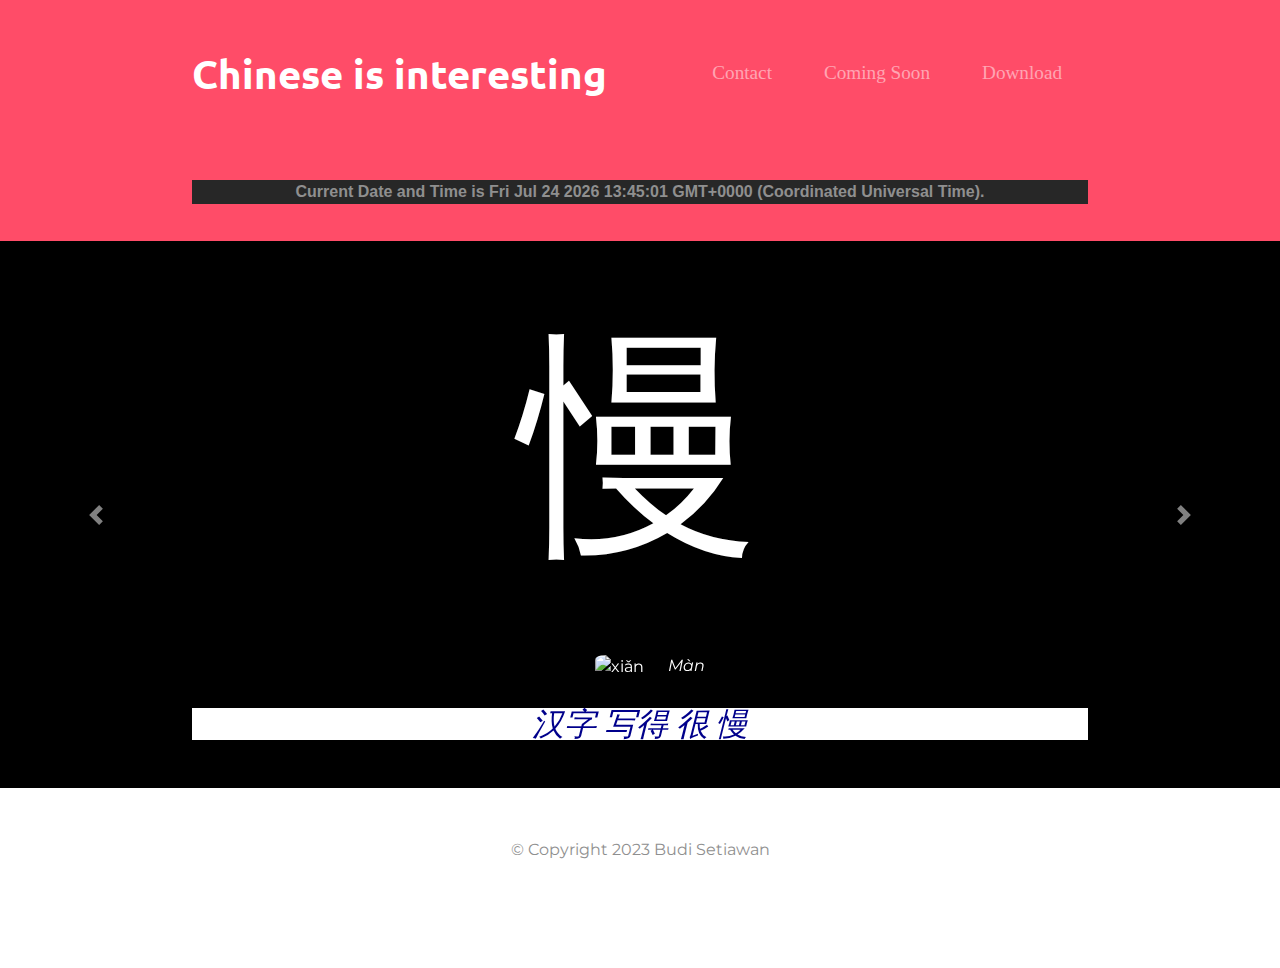
==== index1.html @ 84a30d9b "update" ====
<!DOCTYPE html>
<html>

<head>
    <meta charset="utf-8">
    <title>Belajar Mandarin</title>
    <meta http-equiv="refresh" content="60">

    <!-- Google Fonts -->
    <link href="https://fonts.googleapis.com/css?family=Montserrat|Ubuntu" rel="stylesheet">

    <!-- CSS Stylesheets -->
    <link rel="stylesheet" href="https://maxcdn.bootstrapcdn.com/bootstrap/4.0.0/css/bootstrap.min.css" integrity="sha384-Gn5384xqQ1aoWXA+058RXPxPg6fy4IWvTNh0E263XmFcJlSAwiGgFAW/dAiS6JXm" crossorigin="anonymous">
    <link rel="stylesheet" href="css/styles.css">

    <!-- Font Awesome -->
    <script defer src="https://use.fontawesome.com/releases/v5.0.7/js/all.js"></script>

    <!-- Bootstrap Scripts -->
    <script src="https://code.jquery.com/jquery-3.2.1.slim.min.js" integrity="sha384-KJ3o2DKtIkvYIK3UENzmM7KCkRr/rE9/Qpg6aAZGJwFDMVNA/GpGFF93hXpG5KkN" crossorigin="anonymous"></script>
    <script src="https://cdnjs.cloudflare.com/ajax/libs/popper.js/1.12.9/umd/popper.min.js" integrity="sha384-ApNbgh9B+Y1QKtv3Rn7W3mgPxhU9K/ScQsAP7hUibX39j7fakFPskvXusvfa0b4Q" crossorigin="anonymous"></script>
    <script src="https://maxcdn.bootstrapcdn.com/bootstrap/4.0.0/js/bootstrap.min.js" integrity="sha384-JZR6Spejh4U02d8jOt6vLEHfe/JQGiRRSQQxSfFWpi1MquVdAyjUar5+76PVCmYl" crossorigin="anonymous"></script>
</head>


<body>
    <section class="colored-section" id="title">
        <div class="container-fluid">
            <!-- Nav Bar -->
            <nav class="navbar navbar-expand-lg navbar-dark">
                <a class="navbar-brand" href="">Chinese is interesting</a>
                <button class="navbar-toggler" type="button" data-toggle="collapse" data-target="#navbarTogglerDemo02">
                    <span class="navbar-toggler-icon"></span>
                </button>
                <div class="collapse navbar-collapse" id="navbarTogglerDemo02">
                    <ul class="navbar-nav ml-auto">
                        <li class="nav-item">
                            <a class="nav-link" href="#footer">Contact</a>
                        </li>
                        <li class="nav-item">
                            <a class="nav-link" href="#pricing">Coming Soon</a>
                        </li>
                        <li class="nav-item">
                            <a class="nav-link" href="#cta">Download</a>
                        </li>
                    </ul>
                </div>
            </nav>

            <!-- Title -->

            <div class="display-date">
                <p>Current Date and Time is <span id='date-time'></span>.</p>
            </div>
        </div>


        <div class="row">
            <div class="col-lg-6">
                <h1 class="Let's' review Today 🤗"></h1>
            </div>
        </div>


    </section>

    <!-- Features -->


    <!-- Testimonials -->

    <section class="colored-section" id="testimonials">

        <div id="testimonial-carousel" class="carousel slide" data-ride="carousel" data-interval="12000">
            <div class="carousel-inner">
                <div class="carousel-item active container-fluid">
                    <h2 class="testimonial-text1" id="kanji1">“显” </h2>
                    <img class="testimonial-image1" id="gambar1" src="http://bishun.strokeorder.info/characters/194723.gif" alt="xiǎn">
                    <em id="pinyin1">xiǎn</em>
                    <div class="carousel-caption d-none d-md-block">
                        <h2 class="testimonial-text3" id="contoh1">and this comes paragraph</h2>
                    </div>
                </div>

                <div class="carousel-item container-fluid">
                    <h2 class="testimonial-text2" id="kanji2">“xiǎn - prominent/conspicuous/Greek stem: phanero- ”</h2>
                    <img class="testimonial-image2" id="gambar2" src="http://bishun.strokeorder.info/characters/194723.gif" alt="xiǎn">
                    <em id="pinyin2">xiǎn</em>
                </div>

                <div class="carousel-item container-fluid">
                    <img class="testimonial-image2" id="gambar3" src="http://bishun.strokeorder.info/characters/194723.gif" alt="xiǎn">
                </div>

                <div class="carousel-item container-fluid" data-interval="6000">
                    <h2 class="testimonial-text2">“Next Word, Pls standby...”</h2>
                    <img class="" src="images/Leade-Belajar-bahasa-Mandarin.jpg" alt="mandarin">
                    <em>—Restart</em>
                </div>



            </div>
            <a class="carousel-control-prev" href="#testimonial-carousel" role="button" data-slide="prev">
                <span class="carousel-control-prev-icon"></span>
            </a>
            <a class="carousel-control-next" href="#testimonial-carousel" role="button" data-slide="next">
                <span class="carousel-control-next-icon"></span>
            </a>
        </div>

    </section>




    <!-- Footer -->

    <footer class="white-section" id="footer">
        <div class="container-fluid">
            <i class="social-icon fab fa-facebook-f"></i>
            <i class="social-icon fab fa-twitter"></i>
            <i class="social-icon fab fa-instagram"></i>
            <i class="social-icon fas fa-envelope"></i>
            <p>© Copyright 2023 Budi Setiawan</p>
        </div>
    </footer>


</body>

</html>


<script>
    var dt = new Date();
    document.getElementById('date-time').innerHTML = dt;
    const kata_baru = [{}];
    const x = Math.floor((Math.random() * 20) + 0);
    
kata_baru[0] = {
kanji:"容易",gambar:"648422",pinyin:"Róngyì",meaning:"easy",
contoh:"语法 很 容易"};
kata_baru[1] = {
kanji:"声调",gambar:"808442",pinyin:"Shēngdiào",meaning:"tone",
contoh:"声调 有 点儿 难"};
kata_baru[2] = {
kanji:"预习",gambar:"70273",pinyin:"Yùxí",meaning:"preview",
contoh:"我 每天 预习 生词"};
kata_baru[3] = {
kanji:"生词",gambar:"914482",pinyin:"Shēngcí",meaning:"new words",
contoh:"我 每天 预习 生词"};
kata_baru[4] = {
kanji:"课文",gambar:"456826",pinyin:"Kèwén",meaning:"text",
contoh:"我 每天 预习 生词，读 课文"};
kata_baru[5] = {
kanji:"唱",gambar:"990425",pinyin:"Chàng",meaning:"sing",
contoh:"我 会 唱（朋友）这首歌"};
kata_baru[6] = {
kanji:"大家",gambar:"780286",pinyin:"Dàjiā",meaning:"everyone",
contoh:"我 觉得 大家 在一起 学习 汉语， 都 是 好 朋友 (friends)"};
kata_baru[7] = {
kanji:"歌",gambar:"758805",pinyin:"Gē",meaning:"song",
contoh:"我 会 唱（朋友）这首歌"};
kata_baru[8] = {
kanji:"流利",gambar:"962007",pinyin:"Liúlì",meaning:"fluent",
contoh:"说得 很 流利"};
kata_baru[9] = {
kanji:"准",gambar:"903520",pinyin:"Zhǔn",meaning:"standard / accurate",
contoh:"我 发音 发得 不 太准"};
kata_baru[10] = {
kanji:"慢",gambar:"462433",pinyin:"Màn",meaning:"slow",
contoh:"汉字 写得 很 慢"};
kata_baru[11] = {
kanji:"听",gambar:"372824",pinyin:"Tīng",meaning:"listen",
contoh:"还 听 汉语 歌 练习 听力"};
kata_baru[12] = {
kanji:"练习",gambar:"266443",pinyin:"Liànxí",meaning:"practice",
contoh:"还 听 汉语 歌 练习 听力"};
kata_baru[13] = {
kanji:"口语",gambar:"817959",pinyin:"Kǒuyǔ",meaning:"speaking",
contoh:"我 口语 不错 (good)"};
kata_baru[14] = {
kanji:"词",gambar:"914482",pinyin:"cí",meaning:"word",
contoh:"我 每天 预习 生词"};
kata_baru[15] = {
kanji:"得",gambar:"966665",pinyin:"Dé",meaning:"(used after a verb)",
contoh:"说得 很 流利"};
kata_baru[16] = {
kanji:"发音",gambar:"604374",pinyin:"Fāyīn",meaning:"pronunciation",
contoh:"我 发音 发得 不 太 准 (accurate)"};
kata_baru[17] = {
kanji:"快",gambar:"426280",pinyin:"Kuài",meaning:"fast",
contoh:"你 的 班，谁 跑 最 (most)  快？"};
kata_baru[18] = {
kanji:"听力",gambar:"535071",pinyin:"Tīnglì",meaning:"listening",
contoh:"还 听汉 语歌 练习 听力"};
kata_baru[19] = {
kanji:"有意思",gambar:"885251",pinyin:"Yǒuyìsi",meaning:"interesting",
contoh:"我 觉得 汉语 很 有意思"};
kata_baru[20] = {
kanji:"最",gambar:"791004",pinyin:"zuì",meaning:"most",
contoh:"汉字 最 难"};
    
    document.getElementById('kanji1').innerHTML = kata_baru[x].kanji;
    document.getElementById('kanji2').innerHTML = kata_baru[x].meaning;

    let element1 = document.getElementById("gambar1");
    element1.src = "http://bishun.strokeorder.info/characters/" + kata_baru[x].gambar + ".gif";
    let element2 = document.getElementById("gambar2");
    element2.src = "http://bishun.strokeorder.info/characters/" + kata_baru[x].gambar + ".gif";
    let element3 = document.getElementById("gambar3");
    element3.src = "http://bishun.strokeorder.info/characters/" + kata_baru[x].gambar + ".gif";

    document.getElementById('pinyin1').innerHTML = kata_baru[x].pinyin;
    document.getElementById('pinyin2').innerHTML = kata_baru[x].pinyin;

    document.getElementById('contoh1').innerHTML = kata_baru[x].contoh;
</script>
---- css/styles.css ----
body {
  font-family: "Montserrat";
  text-align: center;
}

h1, h2, h3, h4, h5, h6 {
  font-family: "Montserrat-Bold";
}

p {
  color: #8f8f8f;
}

/* Headings */

.big-heading {
  font-family: "Montserrat-Black";
  font-size: 3.5rem;
  line-height: 1.5;
}

.section-heading {
  font-size: 3rem;
  line-height: 1.5;
}

/* Containers */

.container-fluid{
  padding: 2% 15% 7% 15%;
}

/* Sections */

.colored-section {
  background-color: #ff4c68;
  color: #fff;
}

.white-section {
  background-color: #fff;
}

/* Navigation Bar */

.navbar {
  padding: 0 0 4.5rem;
}

.navbar-brand {
  font-family: "Ubuntu";
  font-size: 2.5rem;
  font-weight: bold;
}

.nav-item {
  padding: 0 18px;
}

.nav-link {
  font-size: 1.2rem;
  font-family: "Montserrat-Light";
}

/* Buttons */

.download-button {
  margin: 5% 3% 5% 0;
}

/* Title Section */

#title {
  background-color: #ff4c68;
  color: #fff;
  text-align: left;
}

#title .container-fluid {
  padding: 3% 15% 1%;
}

/* Title Image */

.title-image {
  width: 60%;
  transform: rotate(25deg);
  position: absolute;
  right: 30%;
}

/* Features Section */

#features {
  position: relative;
}

.feature-title {
  font-size: 1.5rem;
}

.feature-box {
  padding: 4.5%;
}

.icon {
  color: #ef8172;
  margin-bottom: 1rem;
}

.icon:hover {
  color: #ff4c68;
}

/* Testimonial Section */

#testimonials {
  background-color: black;
}

.testimonial-text1 {
  font-size: 15rem;
  line-height: 1.5;
}

.testimonial-text2 {
    font-size: 3rem;
    line-height: 1;
}

.testimonial-text3 {
    font-size: 2rem;
    line-height: 1;
    font-style: oblique;
    color: darkblue;
    background-color: white;
}

.testimonial-image1 {
  width: 10%;
  border-radius: 20%;
  margin: 20px;
}

.testimonial-image2 {
    width: 30%;
    border-radius: 10%;
    margin: 20px;
}

#press {
  background-color: #ef8172;
  padding-bottom: 3%;
}

.press-logo {
  width: 15%;
  margin: 20px 20px 50px;
}

/* Pricing Section */

#pricing {
  padding: 100px;
}

.price-text {
  font-size: 3rem;
  line-height: 1.5;
}

.pricing-column {
  padding: 3% 2%;
}

/* CTA Section */


/* Footer Section */


.social-icon {
  margin: 20px 10px;
}

@media (max-width: 1028px) {

  #title {
    text-align: center;
  }

  .title-image {
    position: static;
    transform: rotate(0);
  }
}


.display-date {
    text-align: center;
    margin-bottom: 10px;
    font-size: 1rem;
    font-weight: 600;
    font-family: "Lato", sans-serif;
    background: #272727;
    color: #ffd868;
}
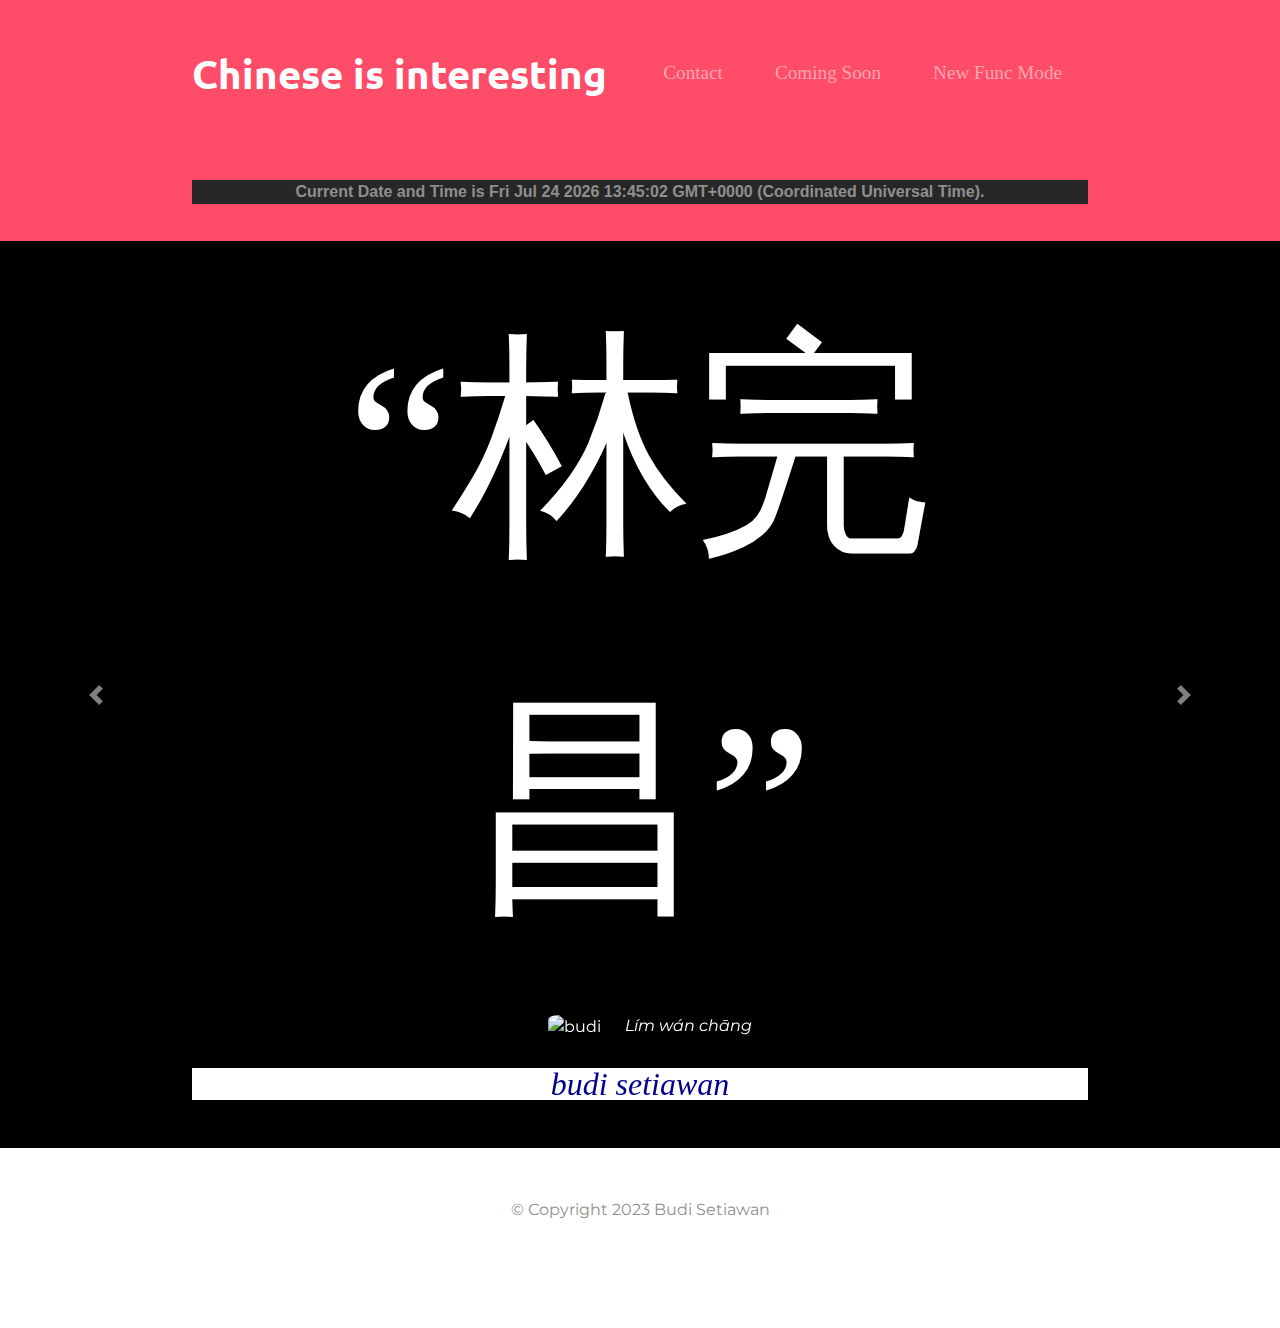
==== commit 06cdb4b7: "update" ====
--- a/index1.html
+++ b/index1.html
@@ -4,7 +4,6 @@
 <head>
     <meta charset="utf-8">
     <title>Belajar Mandarin</title>
-    <meta http-equiv="refresh" content="60">
 
     <!-- Google Fonts -->
     <link href="https://fonts.googleapis.com/css?family=Montserrat|Ubuntu" rel="stylesheet">
@@ -41,7 +40,7 @@
                             <a class="nav-link" href="#pricing">Coming Soon</a>
                         </li>
                         <li class="nav-item">
-                            <a class="nav-link" href="#cta">Download</a>
+                            <a class="nav-link" href="index.html">New Func Mode</a>
                         </li>
                     </ul>
                 </div>
@@ -73,24 +72,1259 @@
 
         <div id="testimonial-carousel" class="carousel slide" data-ride="carousel" data-interval="12000">
             <div class="carousel-inner">
+
                 <div class="carousel-item active container-fluid">
-                    <h2 class="testimonial-text1" id="kanji1">“显” </h2>
-                    <img class="testimonial-image1" id="gambar1" src="http://bishun.strokeorder.info/characters/194723.gif" alt="xiǎn">
-                    <em id="pinyin1">xiǎn</em>
+                    <h2 class="testimonial-text1" id="kanji1">“林完昌” </h2>
+                    <img class="testimonial-image1" id="gambar1" src="http://bishun.strokeorder.info/characters/299325.gif" alt="budi">
+                    <em id="pinyin1">Lím wán chāng</em>
                     <div class="carousel-caption d-none d-md-block">
-                        <h2 class="testimonial-text3" id="contoh1">and this comes paragraph</h2>
+                        <h2 class="testimonial-text3" id="contoh1">budi setiawan</h2>
                     </div>
                 </div>
 
                 <div class="carousel-item container-fluid">
-                    <h2 class="testimonial-text2" id="kanji2">“xiǎn - prominent/conspicuous/Greek stem: phanero- ”</h2>
-                    <img class="testimonial-image2" id="gambar2" src="http://bishun.strokeorder.info/characters/194723.gif" alt="xiǎn">
-                    <em id="pinyin2">xiǎn</em>
+                    <h2 class="testimonial-text2" id="kanji2">“林完昌”</h2>
+                    <img class="testimonial-image2" id="gambar2" src="http://bishun.strokeorder.info/characters/299325.gif" alt="budi">
+                    <em id="pinyin2">Lím wán chāng</em>
                 </div>
 
                 <div class="carousel-item container-fluid">
-                    <img class="testimonial-image2" id="gambar3" src="http://bishun.strokeorder.info/characters/194723.gif" alt="xiǎn">
+                    <img class="testimonial-image2" id="gambar3" src="http://bishun.strokeorder.info/characters/299325.gif" alt="budi">
                 </div>
+
+<div class="carousel-item container-fluid">
+<h2 class="testimonial-text1" >“林完昌” </h2>
+<img class="testimonial-image1" src="http://bishun.strokeorder.info/characters/299325.gif" alt="budi">
+<em>Budi</em>
+<div class="carousel-caption d-none d-md-block">
+<h2 class="testimonial-text3" >@ciong</h2>
+</div></div>
+<div class="carousel-item container-fluid">
+<h2 class="testimonial-text2">“林完昌”</h2>
+<img class="testimonial-image2" src="http://bishun.strokeorder.info/characters/299325.gif" alt="budi">
+<em>Lím wán chāng</em></div>
+<div class="carousel-item container-fluid">
+<img class="testimonial-image2" src="http://bishun.strokeorder.info/characters/299325.gif" alt="budi">
+</div>
+<div class="carousel-item container-fluid">
+<h2 class="testimonial-text1" >“林俊杰” </h2>
+<img class="testimonial-image1" src="http://bishun.strokeorder.info/characters/236542.gif" alt="budi">
+<em>Stephen</em>
+<div class="carousel-caption d-none d-md-block">
+<h2 class="testimonial-text3" >Tephen</h2>
+</div></div>
+<div class="carousel-item container-fluid">
+<h2 class="testimonial-text2">“林俊杰”</h2>
+<img class="testimonial-image2" src="http://bishun.strokeorder.info/characters/236542.gif" alt="budi">
+<em>Lín jùn jié</em></div>
+<div class="carousel-item container-fluid">
+<img class="testimonial-image2" src="http://bishun.strokeorder.info/characters/236542.gif" alt="budi">
+</div>
+<div class="carousel-item container-fluid">
+<h2 class="testimonial-text1" >“林俊福” </h2>
+<img class="testimonial-image1" src="http://bishun.strokeorder.info/characters/134592.gif" alt="budi">
+<em>Peter</em>
+<div class="carousel-caption d-none d-md-block">
+<h2 class="testimonial-text3" >Pete</h2>
+</div></div>
+<div class="carousel-item container-fluid">
+<h2 class="testimonial-text2">“林俊福”</h2>
+<img class="testimonial-image2" src="http://bishun.strokeorder.info/characters/134592.gif" alt="budi">
+<em>Lín jùn fú</em></div>
+<div class="carousel-item container-fluid">
+<img class="testimonial-image2" src="http://bishun.strokeorder.info/characters/134592.gif" alt="budi">
+</div>
+<div class="carousel-item container-fluid">
+<h2 class="testimonial-text1" >“林俊宝” </h2>
+<img class="testimonial-image1" src="http://bishun.strokeorder.info/characters/70154.gif" alt="budi">
+<em>Jacob</em>
+<div class="carousel-caption d-none d-md-block">
+<h2 class="testimonial-text3" >Jack</h2>
+</div></div>
+<div class="carousel-item container-fluid">
+<h2 class="testimonial-text2">“林俊宝”</h2>
+<img class="testimonial-image2" src="http://bishun.strokeorder.info/characters/70154.gif" alt="budi">
+<em>Lam jùn bǎo</em></div>
+<div class="carousel-item container-fluid">
+<img class="testimonial-image2" src="http://bishun.strokeorder.info/characters/70154.gif" alt="budi">
+</div>
+<div class="carousel-item container-fluid">
+<h2 class="testimonial-text1" >“林美丽” </h2>
+<img class="testimonial-image1" src="http://bishun.strokeorder.info/characters/573005.gif" alt="budi">
+<em>Debora</em>
+<div class="carousel-caption d-none d-md-block">
+<h2 class="testimonial-text3" >Debbie</h2>
+</div></div>
+<div class="carousel-item container-fluid">
+<h2 class="testimonial-text2">“林美丽”</h2>
+<img class="testimonial-image2" src="http://bishun.strokeorder.info/characters/573005.gif" alt="budi">
+<em>Lín měi lì</em></div>
+<div class="carousel-item container-fluid">
+<img class="testimonial-image2" src="http://bishun.strokeorder.info/characters/573005.gif" alt="budi">
+</div>
+<div class="carousel-item container-fluid">
+<h2 class="testimonial-text1" >“关键祥” </h2>
+<img class="testimonial-image1" src="http://bishun.strokeorder.info/characters/364734.gif" alt="budi">
+<em>James</em>
+<div class="carousel-caption d-none d-md-block">
+<h2 class="testimonial-text3" >Yakobus</h2>
+</div></div>
+<div class="carousel-item container-fluid">
+<h2 class="testimonial-text2">“关键祥”</h2>
+<img class="testimonial-image2" src="http://bishun.strokeorder.info/characters/364734.gif" alt="budi">
+<em>Guān jiàn xiáng</em></div>
+<div class="carousel-item container-fluid">
+<img class="testimonial-image2" src="http://bishun.strokeorder.info/characters/364734.gif" alt="budi">
+</div>
+<div class="carousel-item container-fluid">
+<h2 class="testimonial-text1" >“容易” </h2>
+<img class="testimonial-image1" src="http://bishun.strokeorder.info/characters/648422.gif" alt="budi">
+<em>easy</em>
+<div class="carousel-caption d-none d-md-block">
+<h2 class="testimonial-text3" >语法 很 容易</h2>
+</div></div>
+<div class="carousel-item container-fluid">
+<h2 class="testimonial-text2">“容易”</h2>
+<img class="testimonial-image2" src="http://bishun.strokeorder.info/characters/648422.gif" alt="budi">
+<em>Róngyì</em></div>
+<div class="carousel-item container-fluid">
+<img class="testimonial-image2" src="http://bishun.strokeorder.info/characters/648422.gif" alt="budi">
+</div>
+<div class="carousel-item container-fluid">
+<h2 class="testimonial-text1" >“声调” </h2>
+<img class="testimonial-image1" src="http://bishun.strokeorder.info/characters/808442.gif" alt="budi">
+<em>tone</em>
+<div class="carousel-caption d-none d-md-block">
+<h2 class="testimonial-text3" >声调 有 点儿 难</h2>
+</div></div>
+<div class="carousel-item container-fluid">
+<h2 class="testimonial-text2">“声调”</h2>
+<img class="testimonial-image2" src="http://bishun.strokeorder.info/characters/808442.gif" alt="budi">
+<em>Shēngdiào</em></div>
+<div class="carousel-item container-fluid">
+<img class="testimonial-image2" src="http://bishun.strokeorder.info/characters/808442.gif" alt="budi">
+</div>
+<div class="carousel-item container-fluid">
+<h2 class="testimonial-text1" >“预习” </h2>
+<img class="testimonial-image1" src="http://bishun.strokeorder.info/characters/70273.gif" alt="budi">
+<em>preview</em>
+<div class="carousel-caption d-none d-md-block">
+<h2 class="testimonial-text3" >我 每天 预习 生词</h2>
+</div></div>
+<div class="carousel-item container-fluid">
+<h2 class="testimonial-text2">“预习”</h2>
+<img class="testimonial-image2" src="http://bishun.strokeorder.info/characters/70273.gif" alt="budi">
+<em>Yùxí</em></div>
+<div class="carousel-item container-fluid">
+<img class="testimonial-image2" src="http://bishun.strokeorder.info/characters/70273.gif" alt="budi">
+</div>
+<div class="carousel-item container-fluid">
+<h2 class="testimonial-text1" >“生词” </h2>
+<img class="testimonial-image1" src="http://bishun.strokeorder.info/characters/914482.gif" alt="budi">
+<em>new words</em>
+<div class="carousel-caption d-none d-md-block">
+<h2 class="testimonial-text3" >我 每天 预习 生词</h2>
+</div></div>
+<div class="carousel-item container-fluid">
+<h2 class="testimonial-text2">“生词”</h2>
+<img class="testimonial-image2" src="http://bishun.strokeorder.info/characters/914482.gif" alt="budi">
+<em>Shēngcí</em></div>
+<div class="carousel-item container-fluid">
+<img class="testimonial-image2" src="http://bishun.strokeorder.info/characters/914482.gif" alt="budi">
+</div>
+<div class="carousel-item container-fluid">
+<h2 class="testimonial-text1" >“课文” </h2>
+<img class="testimonial-image1" src="http://bishun.strokeorder.info/characters/456826.gif" alt="budi">
+<em>text</em>
+<div class="carousel-caption d-none d-md-block">
+<h2 class="testimonial-text3" >我 每天 预习 生词，读 课文</h2>
+</div></div>
+<div class="carousel-item container-fluid">
+<h2 class="testimonial-text2">“课文”</h2>
+<img class="testimonial-image2" src="http://bishun.strokeorder.info/characters/456826.gif" alt="budi">
+<em>Kèwén</em></div>
+<div class="carousel-item container-fluid">
+<img class="testimonial-image2" src="http://bishun.strokeorder.info/characters/456826.gif" alt="budi">
+</div>
+<div class="carousel-item container-fluid">
+<h2 class="testimonial-text1" >“唱” </h2>
+<img class="testimonial-image1" src="http://bishun.strokeorder.info/characters/990425.gif" alt="budi">
+<em>sing</em>
+<div class="carousel-caption d-none d-md-block">
+<h2 class="testimonial-text3" >我 会 唱（朋友）这首歌</h2>
+</div></div>
+<div class="carousel-item container-fluid">
+<h2 class="testimonial-text2">“唱”</h2>
+<img class="testimonial-image2" src="http://bishun.strokeorder.info/characters/990425.gif" alt="budi">
+<em>Chàng</em></div>
+<div class="carousel-item container-fluid">
+<img class="testimonial-image2" src="http://bishun.strokeorder.info/characters/990425.gif" alt="budi">
+</div>
+<div class="carousel-item container-fluid">
+<h2 class="testimonial-text1" >“大家” </h2>
+<img class="testimonial-image1" src="http://bishun.strokeorder.info/characters/780286.gif" alt="budi">
+<em>everyone</em>
+<div class="carousel-caption d-none d-md-block">
+<h2 class="testimonial-text3" >我 觉得 大家 在一起 学习 汉语  都 是 好 朋友 (friends)</h2>
+</div></div>
+<div class="carousel-item container-fluid">
+<h2 class="testimonial-text2">“大家”</h2>
+<img class="testimonial-image2" src="http://bishun.strokeorder.info/characters/780286.gif" alt="budi">
+<em>Dàjiā</em></div>
+<div class="carousel-item container-fluid">
+<img class="testimonial-image2" src="http://bishun.strokeorder.info/characters/780286.gif" alt="budi">
+</div>
+<div class="carousel-item container-fluid">
+<h2 class="testimonial-text1" >“歌” </h2>
+<img class="testimonial-image1" src="http://bishun.strokeorder.info/characters/758805.gif" alt="budi">
+<em>song</em>
+<div class="carousel-caption d-none d-md-block">
+<h2 class="testimonial-text3" >我 会 唱（朋友）这首歌</h2>
+</div></div>
+<div class="carousel-item container-fluid">
+<h2 class="testimonial-text2">“歌”</h2>
+<img class="testimonial-image2" src="http://bishun.strokeorder.info/characters/758805.gif" alt="budi">
+<em>Gē</em></div>
+<div class="carousel-item container-fluid">
+<img class="testimonial-image2" src="http://bishun.strokeorder.info/characters/758805.gif" alt="budi">
+</div>
+<div class="carousel-item container-fluid">
+<h2 class="testimonial-text1" >“流利” </h2>
+<img class="testimonial-image1" src="http://bishun.strokeorder.info/characters/962007.gif" alt="budi">
+<em>fluent</em>
+<div class="carousel-caption d-none d-md-block">
+<h2 class="testimonial-text3" >说得 很 流利</h2>
+</div></div>
+<div class="carousel-item container-fluid">
+<h2 class="testimonial-text2">“流利”</h2>
+<img class="testimonial-image2" src="http://bishun.strokeorder.info/characters/962007.gif" alt="budi">
+<em>Liúlì</em></div>
+<div class="carousel-item container-fluid">
+<img class="testimonial-image2" src="http://bishun.strokeorder.info/characters/962007.gif" alt="budi">
+</div>
+<div class="carousel-item container-fluid">
+<h2 class="testimonial-text1" >“准” </h2>
+<img class="testimonial-image1" src="http://bishun.strokeorder.info/characters/903520.gif" alt="budi">
+<em>standard / accurate</em>
+<div class="carousel-caption d-none d-md-block">
+<h2 class="testimonial-text3" >我 发音 发得 不 太准</h2>
+</div></div>
+<div class="carousel-item container-fluid">
+<h2 class="testimonial-text2">“准”</h2>
+<img class="testimonial-image2" src="http://bishun.strokeorder.info/characters/903520.gif" alt="budi">
+<em>Zhǔn</em></div>
+<div class="carousel-item container-fluid">
+<img class="testimonial-image2" src="http://bishun.strokeorder.info/characters/903520.gif" alt="budi">
+</div>
+<div class="carousel-item container-fluid">
+<h2 class="testimonial-text1" >“慢” </h2>
+<img class="testimonial-image1" src="http://bishun.strokeorder.info/characters/462433.gif" alt="budi">
+<em>slow</em>
+<div class="carousel-caption d-none d-md-block">
+<h2 class="testimonial-text3" >汉字 写得 很 慢</h2>
+</div></div>
+<div class="carousel-item container-fluid">
+<h2 class="testimonial-text2">“慢”</h2>
+<img class="testimonial-image2" src="http://bishun.strokeorder.info/characters/462433.gif" alt="budi">
+<em>Màn</em></div>
+<div class="carousel-item container-fluid">
+<img class="testimonial-image2" src="http://bishun.strokeorder.info/characters/462433.gif" alt="budi">
+</div>
+<div class="carousel-item container-fluid">
+<h2 class="testimonial-text1" >“听” </h2>
+<img class="testimonial-image1" src="http://bishun.strokeorder.info/characters/372824.gif" alt="budi">
+<em>listen</em>
+<div class="carousel-caption d-none d-md-block">
+<h2 class="testimonial-text3" >还 听 汉语 歌 练习 听力</h2>
+</div></div>
+<div class="carousel-item container-fluid">
+<h2 class="testimonial-text2">“听”</h2>
+<img class="testimonial-image2" src="http://bishun.strokeorder.info/characters/372824.gif" alt="budi">
+<em>Tīng</em></div>
+<div class="carousel-item container-fluid">
+<img class="testimonial-image2" src="http://bishun.strokeorder.info/characters/372824.gif" alt="budi">
+</div>
+<div class="carousel-item container-fluid">
+<h2 class="testimonial-text1" >“练习” </h2>
+<img class="testimonial-image1" src="http://bishun.strokeorder.info/characters/266443.gif" alt="budi">
+<em>practice</em>
+<div class="carousel-caption d-none d-md-block">
+<h2 class="testimonial-text3" >还 听 汉语 歌 练习 听力</h2>
+</div></div>
+<div class="carousel-item container-fluid">
+<h2 class="testimonial-text2">“练习”</h2>
+<img class="testimonial-image2" src="http://bishun.strokeorder.info/characters/266443.gif" alt="budi">
+<em>Liànxí</em></div>
+<div class="carousel-item container-fluid">
+<img class="testimonial-image2" src="http://bishun.strokeorder.info/characters/266443.gif" alt="budi">
+</div>
+<div class="carousel-item container-fluid">
+<h2 class="testimonial-text1" >“口语” </h2>
+<img class="testimonial-image1" src="http://bishun.strokeorder.info/characters/817959.gif" alt="budi">
+<em>speaking</em>
+<div class="carousel-caption d-none d-md-block">
+<h2 class="testimonial-text3" >我 口语 不错(good)</h2>
+</div></div>
+<div class="carousel-item container-fluid">
+<h2 class="testimonial-text2">“口语”</h2>
+<img class="testimonial-image2" src="http://bishun.strokeorder.info/characters/817959.gif" alt="budi">
+<em>Kǒuyǔ</em></div>
+<div class="carousel-item container-fluid">
+<img class="testimonial-image2" src="http://bishun.strokeorder.info/characters/817959.gif" alt="budi">
+</div>
+<div class="carousel-item container-fluid">
+<h2 class="testimonial-text1" >“词” </h2>
+<img class="testimonial-image1" src="http://bishun.strokeorder.info/characters/914482.gif" alt="budi">
+<em>word</em>
+<div class="carousel-caption d-none d-md-block">
+<h2 class="testimonial-text3" >我 每天 预习 生词</h2>
+</div></div>
+<div class="carousel-item container-fluid">
+<h2 class="testimonial-text2">“词”</h2>
+<img class="testimonial-image2" src="http://bishun.strokeorder.info/characters/914482.gif" alt="budi">
+<em>cí</em></div>
+<div class="carousel-item container-fluid">
+<img class="testimonial-image2" src="http://bishun.strokeorder.info/characters/914482.gif" alt="budi">
+</div>
+<div class="carousel-item container-fluid">
+<h2 class="testimonial-text1" >“得” </h2>
+<img class="testimonial-image1" src="http://bishun.strokeorder.info/characters/966665.gif" alt="budi">
+<em>(used after a verb)</em>
+<div class="carousel-caption d-none d-md-block">
+<h2 class="testimonial-text3" >说得 很 流利</h2>
+</div></div>
+<div class="carousel-item container-fluid">
+<h2 class="testimonial-text2">“得”</h2>
+<img class="testimonial-image2" src="http://bishun.strokeorder.info/characters/966665.gif" alt="budi">
+<em>Dé</em></div>
+<div class="carousel-item container-fluid">
+<img class="testimonial-image2" src="http://bishun.strokeorder.info/characters/966665.gif" alt="budi">
+</div>
+<div class="carousel-item container-fluid">
+<h2 class="testimonial-text1" >“得” </h2>
+<img class="testimonial-image1" src="http://bishun.strokeorder.info/characters/966665.gif" alt="budi">
+<em>ought to</em>
+<div class="carousel-caption d-none d-md-block">
+<h2 class="testimonial-text3" >应该(should) -> 得(should) -> 必须(must)</h2>
+</div></div>
+<div class="carousel-item container-fluid">
+<h2 class="testimonial-text2">“得”</h2>
+<img class="testimonial-image2" src="http://bishun.strokeorder.info/characters/966665.gif" alt="budi">
+<em>Déi</em></div>
+<div class="carousel-item container-fluid">
+<img class="testimonial-image2" src="http://bishun.strokeorder.info/characters/966665.gif" alt="budi">
+</div>
+<div class="carousel-item container-fluid">
+<h2 class="testimonial-text1" >“发音” </h2>
+<img class="testimonial-image1" src="http://bishun.strokeorder.info/characters/604374.gif" alt="budi">
+<em>pronunce/pronunciation</em>
+<div class="carousel-caption d-none d-md-block">
+<h2 class="testimonial-text3" >我 发音(noun) 发得 不 太 准(accurate)</h2>
+</div></div>
+<div class="carousel-item container-fluid">
+<h2 class="testimonial-text2">“发音”</h2>
+<img class="testimonial-image2" src="http://bishun.strokeorder.info/characters/604374.gif" alt="budi">
+<em>Fāyīn</em></div>
+<div class="carousel-item container-fluid">
+<img class="testimonial-image2" src="http://bishun.strokeorder.info/characters/604374.gif" alt="budi">
+</div>
+<div class="carousel-item container-fluid">
+<h2 class="testimonial-text1" >“快” </h2>
+<img class="testimonial-image1" src="http://bishun.strokeorder.info/characters/426280.gif" alt="budi">
+<em>fast</em>
+<div class="carousel-caption d-none d-md-block">
+<h2 class="testimonial-text3" >你 的 班，谁 跑 最 (most)  快？</h2>
+</div></div>
+<div class="carousel-item container-fluid">
+<h2 class="testimonial-text2">“快”</h2>
+<img class="testimonial-image2" src="http://bishun.strokeorder.info/characters/426280.gif" alt="budi">
+<em>Kuài</em></div>
+<div class="carousel-item container-fluid">
+<img class="testimonial-image2" src="http://bishun.strokeorder.info/characters/426280.gif" alt="budi">
+</div>
+<div class="carousel-item container-fluid">
+<h2 class="testimonial-text1" >“听力” </h2>
+<img class="testimonial-image1" src="http://bishun.strokeorder.info/characters/535071.gif" alt="budi">
+<em>listening</em>
+<div class="carousel-caption d-none d-md-block">
+<h2 class="testimonial-text3" >还 听汉 语歌 练习 听力</h2>
+</div></div>
+<div class="carousel-item container-fluid">
+<h2 class="testimonial-text2">“听力”</h2>
+<img class="testimonial-image2" src="http://bishun.strokeorder.info/characters/535071.gif" alt="budi">
+<em>Tīnglì</em></div>
+<div class="carousel-item container-fluid">
+<img class="testimonial-image2" src="http://bishun.strokeorder.info/characters/535071.gif" alt="budi">
+</div>
+<div class="carousel-item container-fluid">
+<h2 class="testimonial-text1" >“有意思” </h2>
+<img class="testimonial-image1" src="http://bishun.strokeorder.info/characters/885251.gif" alt="budi">
+<em>interesting</em>
+<div class="carousel-caption d-none d-md-block">
+<h2 class="testimonial-text3" >我 觉得 汉语 很 有意思</h2>
+</div></div>
+<div class="carousel-item container-fluid">
+<h2 class="testimonial-text2">“有意思”</h2>
+<img class="testimonial-image2" src="http://bishun.strokeorder.info/characters/885251.gif" alt="budi">
+<em>Yǒuyìsi</em></div>
+<div class="carousel-item container-fluid">
+<img class="testimonial-image2" src="http://bishun.strokeorder.info/characters/885251.gif" alt="budi">
+</div>
+<div class="carousel-item container-fluid">
+<h2 class="testimonial-text1" >“最” </h2>
+<img class="testimonial-image1" src="http://bishun.strokeorder.info/characters/791004.gif" alt="budi">
+<em>most</em>
+<div class="carousel-caption d-none d-md-block">
+<h2 class="testimonial-text3" >汉字 最 难</h2>
+</div></div>
+<div class="carousel-item container-fluid">
+<h2 class="testimonial-text2">“最”</h2>
+<img class="testimonial-image2" src="http://bishun.strokeorder.info/characters/791004.gif" alt="budi">
+<em>zuì</em></div>
+<div class="carousel-item container-fluid">
+<img class="testimonial-image2" src="http://bishun.strokeorder.info/characters/791004.gif" alt="budi">
+</div>
+<div class="carousel-item container-fluid">
+<h2 class="testimonial-text1" >“怎么了” </h2>
+<img class="testimonial-image1" src="http://bishun.strokeorder.info/characters/910418.gif" alt="budi">
+<em>whats wrong</em>
+<div class="carousel-caption d-none d-md-block">
+<h2 class="testimonial-text3" >你 怎么了</h2>
+</div></div>
+<div class="carousel-item container-fluid">
+<h2 class="testimonial-text2">“怎么了”</h2>
+<img class="testimonial-image2" src="http://bishun.strokeorder.info/characters/910418.gif" alt="budi">
+<em>Zěnmele</em></div>
+<div class="carousel-item container-fluid">
+<img class="testimonial-image2" src="http://bishun.strokeorder.info/characters/910418.gif" alt="budi">
+</div>
+<div class="carousel-item container-fluid">
+<h2 class="testimonial-text1" >“感冒” </h2>
+<img class="testimonial-image1" src="http://bishun.strokeorder.info/characters/78779.gif" alt="budi">
+<em>cold/flu</em>
+<div class="carousel-caption d-none d-md-block">
+<h2 class="testimonial-text3" >我 感冒 了</h2>
+</div></div>
+<div class="carousel-item container-fluid">
+<h2 class="testimonial-text2">“感冒”</h2>
+<img class="testimonial-image2" src="http://bishun.strokeorder.info/characters/78779.gif" alt="budi">
+<em>Gǎnmào</em></div>
+<div class="carousel-item container-fluid">
+<img class="testimonial-image2" src="http://bishun.strokeorder.info/characters/78779.gif" alt="budi">
+</div>
+<div class="carousel-item container-fluid">
+<h2 class="testimonial-text1" >“头疼” </h2>
+<img class="testimonial-image1" src="http://bishun.strokeorder.info/characters/608242.gif" alt="budi">
+<em>headache</em>
+<div class="carousel-caption d-none d-md-block">
+<h2 class="testimonial-text3" >我 的 头 不疼</h2>
+</div></div>
+<div class="carousel-item container-fluid">
+<h2 class="testimonial-text2">“头疼”</h2>
+<img class="testimonial-image2" src="http://bishun.strokeorder.info/characters/608242.gif" alt="budi">
+<em>Tóuténg</em></div>
+<div class="carousel-item container-fluid">
+<img class="testimonial-image2" src="http://bishun.strokeorder.info/characters/608242.gif" alt="budi">
+</div>
+<div class="carousel-item container-fluid">
+<h2 class="testimonial-text1" >“流” </h2>
+<img class="testimonial-image1" src="http://bishun.strokeorder.info/characters/962007.gif" alt="budi">
+<em>flow</em>
+<div class="carousel-caption d-none d-md-block">
+<h2 class="testimonial-text3" >说得 很 流利</h2>
+</div></div>
+<div class="carousel-item container-fluid">
+<h2 class="testimonial-text2">“流”</h2>
+<img class="testimonial-image2" src="http://bishun.strokeorder.info/characters/962007.gif" alt="budi">
+<em>Liú</em></div>
+<div class="carousel-item container-fluid">
+<img class="testimonial-image2" src="http://bishun.strokeorder.info/characters/962007.gif" alt="budi">
+</div>
+<div class="carousel-item container-fluid">
+<h2 class="testimonial-text1" >“鼻涕” </h2>
+<img class="testimonial-image1" src="http://bishun.strokeorder.info/characters/152657.gif" alt="budi">
+<em>nasal mucus</em>
+<div class="carousel-caption d-none d-md-block">
+<h2 class="testimonial-text3" >流 鼻涕</h2>
+</div></div>
+<div class="carousel-item container-fluid">
+<h2 class="testimonial-text2">“鼻涕”</h2>
+<img class="testimonial-image2" src="http://bishun.strokeorder.info/characters/152657.gif" alt="budi">
+<em>Bítì</em></div>
+<div class="carousel-item container-fluid">
+<img class="testimonial-image2" src="http://bishun.strokeorder.info/characters/152657.gif" alt="budi">
+</div>
+<div class="carousel-item container-fluid">
+<h2 class="testimonial-text1" >“咳嗽” </h2>
+<img class="testimonial-image1" src="http://bishun.strokeorder.info/characters/721210.gif" alt="budi">
+<em>cough</em>
+<div class="carousel-caption d-none d-md-block">
+<h2 class="testimonial-text3" >我 在 咳嗽</h2>
+</div></div>
+<div class="carousel-item container-fluid">
+<h2 class="testimonial-text2">“咳嗽”</h2>
+<img class="testimonial-image2" src="http://bishun.strokeorder.info/characters/721210.gif" alt="budi">
+<em>Késòu</em></div>
+<div class="carousel-item container-fluid">
+<img class="testimonial-image2" src="http://bishun.strokeorder.info/characters/721210.gif" alt="budi">
+</div>
+<div class="carousel-item container-fluid">
+<h2 class="testimonial-text1" >“嗓子” </h2>
+<img class="testimonial-image1" src="http://bishun.strokeorder.info/characters/752648.gif" alt="budi">
+<em>throat</em>
+<div class="carousel-caption d-none d-md-block">
+<h2 class="testimonial-text3" >我 咳嗽 了  嗓子 也很 疼(hurt)</h2>
+</div></div>
+<div class="carousel-item container-fluid">
+<h2 class="testimonial-text2">“嗓子”</h2>
+<img class="testimonial-image2" src="http://bishun.strokeorder.info/characters/752648.gif" alt="budi">
+<em>Sǎngzi</em></div>
+<div class="carousel-item container-fluid">
+<img class="testimonial-image2" src="http://bishun.strokeorder.info/characters/752648.gif" alt="budi">
+</div>
+<div class="carousel-item container-fluid">
+<h2 class="testimonial-text1" >“发烧” </h2>
+<img class="testimonial-image1" src="http://bishun.strokeorder.info/characters/896040.gif" alt="budi">
+<em>fever</em>
+<div class="carousel-caption d-none d-md-block">
+<h2 class="testimonial-text3" >Jacob 昨天 发烧 - 今天 他 没事</h2>
+</div></div>
+<div class="carousel-item container-fluid">
+<h2 class="testimonial-text2">“发烧”</h2>
+<img class="testimonial-image2" src="http://bishun.strokeorder.info/characters/896040.gif" alt="budi">
+<em>Fāshāo</em></div>
+<div class="carousel-item container-fluid">
+<img class="testimonial-image2" src="http://bishun.strokeorder.info/characters/896040.gif" alt="budi">
+</div>
+<div class="carousel-item container-fluid">
+<h2 class="testimonial-text1" >“大夫” </h2>
+<img class="testimonial-image1" src="http://bishun.strokeorder.info/characters/156303.gif" alt="budi">
+<em>doctor</em>
+<div class="carousel-caption d-none d-md-block">
+<h2 class="testimonial-text3" >大夫 说 我 很好</h2>
+</div></div>
+<div class="carousel-item container-fluid">
+<h2 class="testimonial-text2">“大夫”</h2>
+<img class="testimonial-image2" src="http://bishun.strokeorder.info/characters/156303.gif" alt="budi">
+<em>Dàfū</em></div>
+<div class="carousel-item container-fluid">
+<img class="testimonial-image2" src="http://bishun.strokeorder.info/characters/156303.gif" alt="budi">
+</div>
+<div class="carousel-item container-fluid">
+<h2 class="testimonial-text1" >“热” </h2>
+<img class="testimonial-image1" src="http://bishun.strokeorder.info/characters/666218.gif" alt="budi">
+<em>hot</em>
+<div class="carousel-caption d-none d-md-block">
+<h2 class="testimonial-text3" >今天 天气 很热</h2>
+</div></div>
+<div class="carousel-item container-fluid">
+<h2 class="testimonial-text2">“热”</h2>
+<img class="testimonial-image2" src="http://bishun.strokeorder.info/characters/666218.gif" alt="budi">
+<em>Rè</em></div>
+<div class="carousel-item container-fluid">
+<img class="testimonial-image2" src="http://bishun.strokeorder.info/characters/666218.gif" alt="budi">
+</div>
+<div class="carousel-item container-fluid">
+<h2 class="testimonial-text1" >“量” </h2>
+<img class="testimonial-image1" src="http://bishun.strokeorder.info/characters/683130.gif" alt="budi">
+<em>measure</em>
+<div class="carousel-caption d-none d-md-block">
+<h2 class="testimonial-text3" >我量 一下 你的 体温</h2>
+</div></div>
+<div class="carousel-item container-fluid">
+<h2 class="testimonial-text2">“量”</h2>
+<img class="testimonial-image2" src="http://bishun.strokeorder.info/characters/683130.gif" alt="budi">
+<em>liàng</em></div>
+<div class="carousel-item container-fluid">
+<img class="testimonial-image2" src="http://bishun.strokeorder.info/characters/683130.gif" alt="budi">
+</div>
+<div class="carousel-item container-fluid">
+<h2 class="testimonial-text1" >“体温” </h2>
+<img class="testimonial-image1" src="http://bishun.strokeorder.info/characters/70254.gif" alt="budi">
+<em>body temperature</em>
+<div class="carousel-caption d-none d-md-block">
+<h2 class="testimonial-text3" >她的 体温 多高(how high)?</h2>
+</div></div>
+<div class="carousel-item container-fluid">
+<h2 class="testimonial-text2">“体温”</h2>
+<img class="testimonial-image2" src="http://bishun.strokeorder.info/characters/70254.gif" alt="budi">
+<em>Tǐwēn</em></div>
+<div class="carousel-item container-fluid">
+<img class="testimonial-image2" src="http://bishun.strokeorder.info/characters/70254.gif" alt="budi">
+</div>
+<div class="carousel-item container-fluid">
+<h2 class="testimonial-text1" >“度” </h2>
+<img class="testimonial-image1" src="http://bishun.strokeorder.info/characters/692896.gif" alt="budi">
+<em>degree/celcius</em>
+<div class="carousel-caption d-none d-md-block">
+<h2 class="testimonial-text3" >我 的 体温 是 36度5</h2>
+</div></div>
+<div class="carousel-item container-fluid">
+<h2 class="testimonial-text2">“度”</h2>
+<img class="testimonial-image2" src="http://bishun.strokeorder.info/characters/692896.gif" alt="budi">
+<em>Dù</em></div>
+<div class="carousel-item container-fluid">
+<img class="testimonial-image2" src="http://bishun.strokeorder.info/characters/692896.gif" alt="budi">
+</div>
+<div class="carousel-item container-fluid">
+<h2 class="testimonial-text1" >“打针” </h2>
+<img class="testimonial-image1" src="http://bishun.strokeorder.info/characters/616925.gif" alt="budi">
+<em>inject</em>
+<div class="carousel-caption d-none d-md-block">
+<h2 class="testimonial-text3" >医生 说 弟弟 不用 打针</h2>
+</div></div>
+<div class="carousel-item container-fluid">
+<h2 class="testimonial-text2">“打针”</h2>
+<img class="testimonial-image2" src="http://bishun.strokeorder.info/characters/616925.gif" alt="budi">
+<em>Dǎzhēn</em></div>
+<div class="carousel-item container-fluid">
+<img class="testimonial-image2" src="http://bishun.strokeorder.info/characters/616925.gif" alt="budi">
+</div>
+<div class="carousel-item container-fluid">
+<h2 class="testimonial-text1" >“开” </h2>
+<img class="testimonial-image1" src="http://bishun.strokeorder.info/characters/637764.gif" alt="budi">
+<em>open (>< 关)</em>
+<div class="carousel-caption d-none d-md-block">
+<h2 class="testimonial-text3" >医生 开药(to prescribe)</h2>
+</div></div>
+<div class="carousel-item container-fluid">
+<h2 class="testimonial-text2">“开”</h2>
+<img class="testimonial-image2" src="http://bishun.strokeorder.info/characters/637764.gif" alt="budi">
+<em>Kāi</em></div>
+<div class="carousel-item container-fluid">
+<img class="testimonial-image2" src="http://bishun.strokeorder.info/characters/637764.gif" alt="budi">
+</div>
+<div class="carousel-item container-fluid">
+<h2 class="testimonial-text1" >“药” </h2>
+<img class="testimonial-image1" src="http://bishun.strokeorder.info/characters/649940.gif" alt="budi">
+<em>medicine</em>
+<div class="carousel-caption d-none d-md-block">
+<h2 class="testimonial-text3" >我 不 喜欢 吃 药(medicine)</h2>
+</div></div>
+<div class="carousel-item container-fluid">
+<h2 class="testimonial-text2">“药”</h2>
+<img class="testimonial-image2" src="http://bishun.strokeorder.info/characters/649940.gif" alt="budi">
+<em>Yào</em></div>
+<div class="carousel-item container-fluid">
+<img class="testimonial-image2" src="http://bishun.strokeorder.info/characters/649940.gif" alt="budi">
+</div>
+<div class="carousel-item container-fluid">
+<h2 class="testimonial-text1" >“病” </h2>
+<img class="testimonial-image1" src="http://bishun.strokeorder.info/characters/612338.gif" alt="budi">
+<em>sick</em>
+<div class="carousel-caption d-none d-md-block">
+<h2 class="testimonial-text3" >他 不 来 上课</h2>
+</div></div>
+<div class="carousel-item container-fluid">
+<h2 class="testimonial-text2">“病”</h2>
+<img class="testimonial-image2" src="http://bishun.strokeorder.info/characters/612338.gif" alt="budi">
+<em>Bìng</em></div>
+<div class="carousel-item container-fluid">
+<img class="testimonial-image2" src="http://bishun.strokeorder.info/characters/612338.gif" alt="budi">
+</div>
+<div class="carousel-item container-fluid">
+<h2 class="testimonial-text1" >“水” </h2>
+<img class="testimonial-image1" src="http://bishun.strokeorder.info/characters/55406.gif" alt="budi">
+<em>water</em>
+<div class="carousel-caption d-none d-md-block">
+<h2 class="testimonial-text3" >感冒 的时候(when) 多喝 水吧</h2>
+</div></div>
+<div class="carousel-item container-fluid">
+<h2 class="testimonial-text2">“水”</h2>
+<img class="testimonial-image2" src="http://bishun.strokeorder.info/characters/55406.gif" alt="budi">
+<em>shuǐ</em></div>
+<div class="carousel-item container-fluid">
+<img class="testimonial-image2" src="http://bishun.strokeorder.info/characters/55406.gif" alt="budi">
+</div>
+<div class="carousel-item container-fluid">
+<h2 class="testimonial-text1" >“舒服” </h2>
+<img class="testimonial-image1" src="http://bishun.strokeorder.info/characters/715227.gif" alt="budi">
+<em>comfortable</em>
+<div class="carousel-caption d-none d-md-block">
+<h2 class="testimonial-text3" >这张 床(bed) 很 舒服</h2>
+</div></div>
+<div class="carousel-item container-fluid">
+<h2 class="testimonial-text2">“舒服”</h2>
+<img class="testimonial-image2" src="http://bishun.strokeorder.info/characters/715227.gif" alt="budi">
+<em>Shūfú</em></div>
+<div class="carousel-item container-fluid">
+<img class="testimonial-image2" src="http://bishun.strokeorder.info/characters/715227.gif" alt="budi">
+</div>
+<div class="carousel-item container-fluid">
+<h2 class="testimonial-text1" >“出生” </h2>
+<img class="testimonial-image1" src="http://bishun.strokeorder.info/characters/884759.gif" alt="budi">
+<em>born</em>
+<div class="carousel-caption d-none d-md-block">
+<h2 class="testimonial-text3" >你什么时候出生?</h2>
+</div></div>
+<div class="carousel-item container-fluid">
+<h2 class="testimonial-text2">“出生”</h2>
+<img class="testimonial-image2" src="http://bishun.strokeorder.info/characters/884759.gif" alt="budi">
+<em>Chūshēng</em></div>
+<div class="carousel-item container-fluid">
+<img class="testimonial-image2" src="http://bishun.strokeorder.info/characters/884759.gif" alt="budi">
+</div>
+<div class="carousel-item container-fluid">
+<h2 class="testimonial-text1" >“岁” </h2>
+<img class="testimonial-image1" src="http://bishun.strokeorder.info/characters/174028.gif" alt="budi">
+<em>age</em>
+<div class="carousel-caption d-none d-md-block">
+<h2 class="testimonial-text3" >我 今年 12岁(kids).多大了(adult).多大年纪了(senior).</h2>
+</div></div>
+<div class="carousel-item container-fluid">
+<h2 class="testimonial-text2">“岁”</h2>
+<img class="testimonial-image2" src="http://bishun.strokeorder.info/characters/174028.gif" alt="budi">
+<em>Suì</em></div>
+<div class="carousel-item container-fluid">
+<img class="testimonial-image2" src="http://bishun.strokeorder.info/characters/174028.gif" alt="budi">
+</div>
+<div class="carousel-item container-fluid">
+<h2 class="testimonial-text1" >“属” </h2>
+<img class="testimonial-image1" src="http://bishun.strokeorder.info/characters/430928.gif" alt="budi">
+<em>shio/chinese zodiac</em>
+<div class="carousel-caption d-none d-md-block">
+<h2 class="testimonial-text3" >你 属 什么</h2>
+</div></div>
+<div class="carousel-item container-fluid">
+<h2 class="testimonial-text2">“属”</h2>
+<img class="testimonial-image2" src="http://bishun.strokeorder.info/characters/430928.gif" alt="budi">
+<em>shǔ</em></div>
+<div class="carousel-item container-fluid">
+<img class="testimonial-image2" src="http://bishun.strokeorder.info/characters/430928.gif" alt="budi">
+</div>
+<div class="carousel-item container-fluid">
+<h2 class="testimonial-text1" >“天” </h2>
+<img class="testimonial-image1" src="http://bishun.strokeorder.info/characters/166547.gif" alt="budi">
+<em>day/sky</em>
+<div class="carousel-caption d-none d-md-block">
+<h2 class="testimonial-text3" >(past)前 - 昨 <- 今天 -> 明 - 后(future)</h2>
+</div></div>
+<div class="carousel-item container-fluid">
+<h2 class="testimonial-text2">“天”</h2>
+<img class="testimonial-image2" src="http://bishun.strokeorder.info/characters/166547.gif" alt="budi">
+<em>Tiān</em></div>
+<div class="carousel-item container-fluid">
+<img class="testimonial-image2" src="http://bishun.strokeorder.info/characters/166547.gif" alt="budi">
+</div>
+<div class="carousel-item container-fluid">
+<h2 class="testimonial-text1" >“月” </h2>
+<img class="testimonial-image1" src="http://bishun.strokeorder.info/characters/143091.gif" alt="budi">
+<em>month/moon</em>
+<div class="carousel-caption d-none d-md-block">
+<h2 class="testimonial-text3" >(past)上个 <- 这个月 -> 下个(future)</h2>
+</div></div>
+<div class="carousel-item container-fluid">
+<h2 class="testimonial-text2">“月”</h2>
+<img class="testimonial-image2" src="http://bishun.strokeorder.info/characters/143091.gif" alt="budi">
+<em>Yuè</em></div>
+<div class="carousel-item container-fluid">
+<img class="testimonial-image2" src="http://bishun.strokeorder.info/characters/143091.gif" alt="budi">
+</div>
+<div class="carousel-item container-fluid">
+<h2 class="testimonial-text1" >“年” </h2>
+<img class="testimonial-image1" src="http://bishun.strokeorder.info/characters/326869.gif" alt="budi">
+<em>year</em>
+<div class="carousel-caption d-none d-md-block">
+<h2 class="testimonial-text3" >(past)去 <- 今年 -> 明(future)</h2>
+</div></div>
+<div class="carousel-item container-fluid">
+<h2 class="testimonial-text2">“年”</h2>
+<img class="testimonial-image2" src="http://bishun.strokeorder.info/characters/326869.gif" alt="budi">
+<em>Nián</em></div>
+<div class="carousel-item container-fluid">
+<img class="testimonial-image2" src="http://bishun.strokeorder.info/characters/326869.gif" alt="budi">
+</div>
+<div class="carousel-item container-fluid">
+<h2 class="testimonial-text1" >“毕业” </h2>
+<img class="testimonial-image1" src="http://bishun.strokeorder.info/characters/667423.gif" alt="budi">
+<em>graduate</em>
+<div class="carousel-caption d-none d-md-block">
+<h2 class="testimonial-text3" >你 好好 学习  所以(so) 会 毕业 好</h2>
+</div></div>
+<div class="carousel-item container-fluid">
+<h2 class="testimonial-text2">“毕业”</h2>
+<img class="testimonial-image2" src="http://bishun.strokeorder.info/characters/667423.gif" alt="budi">
+<em>Bìyè</em></div>
+<div class="carousel-item container-fluid">
+<img class="testimonial-image2" src="http://bishun.strokeorder.info/characters/667423.gif" alt="budi">
+</div>
+<div class="carousel-item container-fluid">
+<h2 class="testimonial-text1" >“最” </h2>
+<img class="testimonial-image1" src="http://bishun.strokeorder.info/characters/791004.gif" alt="budi">
+<em>most</em>
+<div class="carousel-caption d-none d-md-block">
+<h2 class="testimonial-text3" >Jacob 是 妈妈 最小 的 孩子</h2>
+</div></div>
+<div class="carousel-item container-fluid">
+<h2 class="testimonial-text2">“最”</h2>
+<img class="testimonial-image2" src="http://bishun.strokeorder.info/characters/791004.gif" alt="budi">
+<em>zuì</em></div>
+<div class="carousel-item container-fluid">
+<img class="testimonial-image2" src="http://bishun.strokeorder.info/characters/791004.gif" alt="budi">
+</div>
+<div class="carousel-item container-fluid">
+<h2 class="testimonial-text1" >“更” </h2>
+<img class="testimonial-image1" src="http://bishun.strokeorder.info/characters/327230.gif" alt="budi">
+<em>more</em>
+<div class="carousel-caption d-none d-md-block">
+<h2 class="testimonial-text3" >Jacob 比 Peter 更小</h2>
+</div></div>
+<div class="carousel-item container-fluid">
+<h2 class="testimonial-text2">“更”</h2>
+<img class="testimonial-image2" src="http://bishun.strokeorder.info/characters/327230.gif" alt="budi">
+<em>Gēng</em></div>
+<div class="carousel-item container-fluid">
+<img class="testimonial-image2" src="http://bishun.strokeorder.info/characters/327230.gif" alt="budi">
+</div>
+<div class="carousel-item container-fluid">
+<h2 class="testimonial-text1" >“比” </h2>
+<img class="testimonial-image1" src="http://bishun.strokeorder.info/characters/609006.gif" alt="budi">
+<em>compare</em>
+<div class="carousel-caption d-none d-md-block">
+<h2 class="testimonial-text3" >Niko 比 Kito 更大</h2>
+</div></div>
+<div class="carousel-item container-fluid">
+<h2 class="testimonial-text2">“比”</h2>
+<img class="testimonial-image2" src="http://bishun.strokeorder.info/characters/609006.gif" alt="budi">
+<em>bǐ</em></div>
+<div class="carousel-item container-fluid">
+<img class="testimonial-image2" src="http://bishun.strokeorder.info/characters/609006.gif" alt="budi">
+</div>
+<div class="carousel-item container-fluid">
+<h2 class="testimonial-text1" >“胖” </h2>
+<img class="testimonial-image1" src="http://bishun.strokeorder.info/characters/947824.gif" alt="budi">
+<em>fat(><瘦)</em>
+<div class="carousel-caption d-none d-md-block">
+<h2 class="testimonial-text3" >大象很胖</h2>
+</div></div>
+<div class="carousel-item container-fluid">
+<h2 class="testimonial-text2">“胖”</h2>
+<img class="testimonial-image2" src="http://bishun.strokeorder.info/characters/947824.gif" alt="budi">
+<em>Pàng</em></div>
+<div class="carousel-item container-fluid">
+<img class="testimonial-image2" src="http://bishun.strokeorder.info/characters/947824.gif" alt="budi">
+</div>
+<div class="carousel-item container-fluid">
+<h2 class="testimonial-text1" >“瘦” </h2>
+<img class="testimonial-image1" src="http://bishun.strokeorder.info/characters/818939.gif" alt="budi">
+<em>skinny/thin(><胖)</em>
+<div class="carousel-caption d-none d-md-block">
+<h2 class="testimonial-text3" >猫 很 瘦</h2>
+</div></div>
+<div class="carousel-item container-fluid">
+<h2 class="testimonial-text2">“瘦”</h2>
+<img class="testimonial-image2" src="http://bishun.strokeorder.info/characters/818939.gif" alt="budi">
+<em>shòu</em></div>
+<div class="carousel-item container-fluid">
+<img class="testimonial-image2" src="http://bishun.strokeorder.info/characters/818939.gif" alt="budi">
+</div>
+<div class="carousel-item container-fluid">
+<h2 class="testimonial-text1" >“重” </h2>
+<img class="testimonial-image1" src="http://bishun.strokeorder.info/characters/126200.gif" alt="budi">
+<em>heavy(><轻)</em>
+<div class="carousel-caption d-none d-md-block">
+<h2 class="testimonial-text3" >我 100 公斤了  很重了</h2>
+</div></div>
+<div class="carousel-item container-fluid">
+<h2 class="testimonial-text2">“重”</h2>
+<img class="testimonial-image2" src="http://bishun.strokeorder.info/characters/126200.gif" alt="budi">
+<em>Zhòng</em></div>
+<div class="carousel-item container-fluid">
+<img class="testimonial-image2" src="http://bishun.strokeorder.info/characters/126200.gif" alt="budi">
+</div>
+<div class="carousel-item container-fluid">
+<h2 class="testimonial-text1" >“轻” </h2>
+<img class="testimonial-image1" src="http://bishun.strokeorder.info/characters/754743.gif" alt="budi">
+<em>light(><重)</em>
+<div class="carousel-caption d-none d-md-block">
+<h2 class="testimonial-text3" >她 60 公斤 很轻</h2>
+</div></div>
+<div class="carousel-item container-fluid">
+<h2 class="testimonial-text2">“轻”</h2>
+<img class="testimonial-image2" src="http://bishun.strokeorder.info/characters/754743.gif" alt="budi">
+<em>Qīng</em></div>
+<div class="carousel-item container-fluid">
+<img class="testimonial-image2" src="http://bishun.strokeorder.info/characters/754743.gif" alt="budi">
+</div>
+<div class="carousel-item container-fluid">
+<h2 class="testimonial-text1" >“高” </h2>
+<img class="testimonial-image1" src="http://bishun.strokeorder.info/characters/143379.gif" alt="budi">
+<em>tall(><矮)</em>
+<div class="carousel-caption d-none d-md-block">
+<h2 class="testimonial-text3" >公共汽车 比 汽车 更高</h2>
+</div></div>
+<div class="carousel-item container-fluid">
+<h2 class="testimonial-text2">“高”</h2>
+<img class="testimonial-image2" src="http://bishun.strokeorder.info/characters/143379.gif" alt="budi">
+<em>Gāo</em></div>
+<div class="carousel-item container-fluid">
+<img class="testimonial-image2" src="http://bishun.strokeorder.info/characters/143379.gif" alt="budi">
+</div>
+<div class="carousel-item container-fluid">
+<h2 class="testimonial-text1" >“矮” </h2>
+<img class="testimonial-image1" src="http://bishun.strokeorder.info/characters/290522.gif" alt="budi">
+<em>short (for people)</em>
+<div class="carousel-caption d-none d-md-block">
+<h2 class="testimonial-text3" >妈妈 比 爸爸 更矮</h2>
+</div></div>
+<div class="carousel-item container-fluid">
+<h2 class="testimonial-text2">“矮”</h2>
+<img class="testimonial-image2" src="http://bishun.strokeorder.info/characters/290522.gif" alt="budi">
+<em>Ǎi</em></div>
+<div class="carousel-item container-fluid">
+<img class="testimonial-image2" src="http://bishun.strokeorder.info/characters/290522.gif" alt="budi">
+</div>
+<div class="carousel-item container-fluid">
+<h2 class="testimonial-text1" >“件” </h2>
+<img class="testimonial-image1" src="http://bishun.strokeorder.info/characters/263007.gif" alt="budi">
+<em>m.w cloth</em>
+<div class="carousel-caption d-none d-md-block">
+<h2 class="testimonial-text3" >我要 挑 1件 衣服</h2>
+</div></div>
+<div class="carousel-item container-fluid">
+<h2 class="testimonial-text2">“件”</h2>
+<img class="testimonial-image2" src="http://bishun.strokeorder.info/characters/263007.gif" alt="budi">
+<em>Jiàn</em></div>
+<div class="carousel-item container-fluid">
+<img class="testimonial-image2" src="http://bishun.strokeorder.info/characters/263007.gif" alt="budi">
+</div>
+<div class="carousel-item container-fluid">
+<h2 class="testimonial-text1" >“衣服” </h2>
+<img class="testimonial-image1" src="http://bishun.strokeorder.info/characters/512051.gif" alt="budi">
+<em>cloth</em>
+<div class="carousel-caption d-none d-md-block">
+<h2 class="testimonial-text3" >我要 挑 1件 衣服</h2>
+</div></div>
+<div class="carousel-item container-fluid">
+<h2 class="testimonial-text2">“衣服”</h2>
+<img class="testimonial-image2" src="http://bishun.strokeorder.info/characters/512051.gif" alt="budi">
+<em>Yīfú</em></div>
+<div class="carousel-item container-fluid">
+<img class="testimonial-image2" src="http://bishun.strokeorder.info/characters/512051.gif" alt="budi">
+</div>
+<div class="carousel-item container-fluid">
+<h2 class="testimonial-text1" >“样子” </h2>
+<img class="testimonial-image1" src="http://bishun.strokeorder.info/characters/575939.gif" alt="budi">
+<em>style/design/fashion</em>
+<div class="carousel-caption d-none d-md-block">
+<h2 class="testimonial-text3" >这 样子 不错(good)</h2>
+</div></div>
+<div class="carousel-item container-fluid">
+<h2 class="testimonial-text2">“样子”</h2>
+<img class="testimonial-image2" src="http://bishun.strokeorder.info/characters/575939.gif" alt="budi">
+<em>Yàngzi</em></div>
+<div class="carousel-item container-fluid">
+<img class="testimonial-image2" src="http://bishun.strokeorder.info/characters/575939.gif" alt="budi">
+</div>
+<div class="carousel-item container-fluid">
+<h2 class="testimonial-text1" >“式” </h2>
+<img class="testimonial-image1" src="http://bishun.strokeorder.info/characters/855675.gif" alt="budi">
+<em>style</em>
+<div class="carousel-caption d-none d-md-block">
+<h2 class="testimonial-text3" >中式  西式  印尼 式  旗袍(cheong-sam)  T恤(T-Shirt) </h2>
+</div></div>
+<div class="carousel-item container-fluid">
+<h2 class="testimonial-text2">“式”</h2>
+<img class="testimonial-image2" src="http://bishun.strokeorder.info/characters/855675.gif" alt="budi">
+<em>Shì</em></div>
+<div class="carousel-item container-fluid">
+<img class="testimonial-image2" src="http://bishun.strokeorder.info/characters/855675.gif" alt="budi">
+</div>
+<div class="carousel-item container-fluid">
+<h2 class="testimonial-text1" >“试” </h2>
+<img class="testimonial-image1" src="http://bishun.strokeorder.info/characters/657954.gif" alt="budi">
+<em>try (verb)</em>
+<div class="carousel-caption d-none d-md-block">
+<h2 class="testimonial-text3" >请 您 试一试(try)</h2>
+</div></div>
+<div class="carousel-item container-fluid">
+<h2 class="testimonial-text2">“试”</h2>
+<img class="testimonial-image2" src="http://bishun.strokeorder.info/characters/657954.gif" alt="budi">
+<em>Shì</em></div>
+<div class="carousel-item container-fluid">
+<img class="testimonial-image2" src="http://bishun.strokeorder.info/characters/657954.gif" alt="budi">
+</div>
+<div class="carousel-item container-fluid">
+<h2 class="testimonial-text1" >“颜色” </h2>
+<img class="testimonial-image1" src="http://bishun.strokeorder.info/characters/275836.gif" alt="budi">
+<em>color</em>
+<div class="carousel-caption d-none d-md-block">
+<h2 class="testimonial-text3" >红 黄 绿 蓝 白 黑 粉红色(pink)</h2>
+</div></div>
+<div class="carousel-item container-fluid">
+<h2 class="testimonial-text2">“颜色”</h2>
+<img class="testimonial-image2" src="http://bishun.strokeorder.info/characters/275836.gif" alt="budi">
+<em>Yánsè</em></div>
+<div class="carousel-item container-fluid">
+<img class="testimonial-image2" src="http://bishun.strokeorder.info/characters/275836.gif" alt="budi">
+</div>
+<div class="carousel-item container-fluid">
+<h2 class="testimonial-text1" >“大小” </h2>
+<img class="testimonial-image1" src="http://bishun.strokeorder.info/characters/704829.gif" alt="budi">
+<em>size</em>
+<div class="carousel-caption d-none d-md-block">
+<h2 class="testimonial-text3" >你 什么 大小</h2>
+</div></div>
+<div class="carousel-item container-fluid">
+<h2 class="testimonial-text2">“大小”</h2>
+<img class="testimonial-image2" src="http://bishun.strokeorder.info/characters/704829.gif" alt="budi">
+<em>Dàxiǎo</em></div>
+<div class="carousel-item container-fluid">
+<img class="testimonial-image2" src="http://bishun.strokeorder.info/characters/704829.gif" alt="budi">
+</div>
+<div class="carousel-item container-fluid">
+<h2 class="testimonial-text1" >“号” </h2>
+<img class="testimonial-image1" src="http://bishun.strokeorder.info/characters/806831.gif" alt="budi">
+<em>medium size</em>
+<div class="carousel-caption d-none d-md-block">
+<h2 class="testimonial-text3" >小号 中号 大号 (S M L)</h2>
+</div></div>
+<div class="carousel-item container-fluid">
+<h2 class="testimonial-text2">“号”</h2>
+<img class="testimonial-image2" src="http://bishun.strokeorder.info/characters/806831.gif" alt="budi">
+<em>hào</em></div>
+<div class="carousel-item container-fluid">
+<img class="testimonial-image2" src="http://bishun.strokeorder.info/characters/806831.gif" alt="budi">
+</div>
+<div class="carousel-item container-fluid">
+<h2 class="testimonial-text1" >“肥” </h2>
+<img class="testimonial-image1" src="http://bishun.strokeorder.info/characters/897729.gif" alt="budi">
+<em>loose (of clothes</em>
+<div class="carousel-caption d-none d-md-block">
+<h2 class="testimonial-text3" > shoes</h2>
+</div></div>
+<div class="carousel-item container-fluid">
+<h2 class="testimonial-text2">“肥”</h2>
+<img class="testimonial-image2" src="http://bishun.strokeorder.info/characters/897729.gif" alt="budi">
+<em>Féi</em></div>
+<div class="carousel-item container-fluid">
+<img class="testimonial-image2" src="http://bishun.strokeorder.info/characters/897729.gif" alt="budi">
+</div>
+<div class="carousel-item container-fluid">
+<h2 class="testimonial-text1" >“长” </h2>
+<img class="testimonial-image1" src="http://bishun.strokeorder.info/characters/115000.gif" alt="budi">
+<em>long</em>
+<div class="carousel-caption d-none d-md-block">
+<h2 class="testimonial-text3" >这条 裤子(pants) 对我来说(for me) 太长了</h2>
+</div></div>
+<div class="carousel-item container-fluid">
+<h2 class="testimonial-text2">“长”</h2>
+<img class="testimonial-image2" src="http://bishun.strokeorder.info/characters/115000.gif" alt="budi">
+<em>Zhǎng</em></div>
+<div class="carousel-item container-fluid">
+<img class="testimonial-image2" src="http://bishun.strokeorder.info/characters/115000.gif" alt="budi">
+</div>
+<div class="carousel-item container-fluid">
+<h2 class="testimonial-text1" >“短” </h2>
+<img class="testimonial-image1" src="http://bishun.strokeorder.info/characters/147535.gif" alt="budi">
+<em>lack/short(for thing)</em>
+<div class="carousel-caption d-none d-md-block">
+<h2 class="testimonial-text3" >这棵树很短</h2>
+</div></div>
+<div class="carousel-item container-fluid">
+<h2 class="testimonial-text2">“短”</h2>
+<img class="testimonial-image2" src="http://bishun.strokeorder.info/characters/147535.gif" alt="budi">
+<em>duǎn</em></div>
+<div class="carousel-item container-fluid">
+<img class="testimonial-image2" src="http://bishun.strokeorder.info/characters/147535.gif" alt="budi">
+</div>
+<div class="carousel-item container-fluid">
+<h2 class="testimonial-text1" >“合适” </h2>
+<img class="testimonial-image1" src="http://bishun.strokeorder.info/characters/422766.gif" alt="budi">
+<em>suitable (adj)</em>
+<div class="carousel-caption d-none d-md-block">
+<h2 class="testimonial-text3" >这件 衣服 很 合适</h2>
+</div></div>
+<div class="carousel-item container-fluid">
+<h2 class="testimonial-text2">“合适”</h2>
+<img class="testimonial-image2" src="http://bishun.strokeorder.info/characters/422766.gif" alt="budi">
+<em>Héshì</em></div>
+<div class="carousel-item container-fluid">
+<img class="testimonial-image2" src="http://bishun.strokeorder.info/characters/422766.gif" alt="budi">
+</div>
+<div class="carousel-item container-fluid">
+<h2 class="testimonial-text1" >“适合” </h2>
+<img class="testimonial-image1" src="http://bishun.strokeorder.info/characters/483206.gif" alt="budi">
+<em>suit (verb)</em>
+<div class="carousel-caption d-none d-md-block">
+<h2 class="testimonial-text3" >这件 衣服 适合 我</h2>
+</div></div>
+<div class="carousel-item container-fluid">
+<h2 class="testimonial-text2">“适合”</h2>
+<img class="testimonial-image2" src="http://bishun.strokeorder.info/characters/483206.gif" alt="budi">
+<em>Shìhé</em></div>
+<div class="carousel-item container-fluid">
+<img class="testimonial-image2" src="http://bishun.strokeorder.info/characters/483206.gif" alt="budi">
+</div>
+<div class="carousel-item container-fluid">
+<h2 class="testimonial-text1" >“有点儿” </h2>
+<img class="testimonial-image1" src="http://bishun.strokeorder.info/characters/661006.gif" alt="budi">
+<em>a bit</em>
+<div class="carousel-caption d-none d-md-block">
+<h2 class="testimonial-text3" >不(no) -> 有点儿 -> 很 -> 挺...的 -> 非常 -> 极了(extremely)</h2>
+</div></div>
+<div class="carousel-item container-fluid">
+<h2 class="testimonial-text2">“有点儿”</h2>
+<img class="testimonial-image2" src="http://bishun.strokeorder.info/characters/661006.gif" alt="budi">
+<em>Yǒudiǎn er</em></div>
+<div class="carousel-item container-fluid">
+<img class="testimonial-image2" src="http://bishun.strokeorder.info/characters/661006.gif" alt="budi">
+</div>
+<div class="carousel-item container-fluid">
+<h2 class="testimonial-text1" >“牌” </h2>
+<img class="testimonial-image1" src="http://bishun.strokeorder.info/characters/572593.gif" alt="budi">
+<em>brand</em>
+<div class="carousel-caption d-none d-md-block">
+<h2 class="testimonial-text3" >好品牌</h2>
+</div></div>
+<div class="carousel-item container-fluid">
+<h2 class="testimonial-text2">“牌”</h2>
+<img class="testimonial-image2" src="http://bishun.strokeorder.info/characters/572593.gif" alt="budi">
+<em>Pái</em></div>
+<div class="carousel-item container-fluid">
+<img class="testimonial-image2" src="http://bishun.strokeorder.info/characters/572593.gif" alt="budi">
+</div>
+<div class="carousel-item container-fluid">
+<h2 class="testimonial-text1" >“裙子” </h2>
+<img class="testimonial-image1" src="http://bishun.strokeorder.info/characters/813751.gif" alt="budi">
+<em>skirt</em>
+<div class="carousel-caption d-none d-md-block">
+<h2 class="testimonial-text3" >她的 裙子 很 漂亮(beautiful)</h2>
+</div></div>
+<div class="carousel-item container-fluid">
+<h2 class="testimonial-text2">“裙子”</h2>
+<img class="testimonial-image2" src="http://bishun.strokeorder.info/characters/813751.gif" alt="budi">
+<em>Qúnzi</em></div>
+<div class="carousel-item container-fluid">
+<img class="testimonial-image2" src="http://bishun.strokeorder.info/characters/813751.gif" alt="budi">
+</div>
+<div class="carousel-item container-fluid">
+<h2 class="testimonial-text1" >“裤子” </h2>
+<img class="testimonial-image1" src="http://bishun.strokeorder.info/characters/905999.gif" alt="budi">
+<em>pants/trousers</em>
+<div class="carousel-caption d-none d-md-block">
+<h2 class="testimonial-text3" >我 想 买 一条 裤子</h2>
+</div></div>
+<div class="carousel-item container-fluid">
+<h2 class="testimonial-text2">“裤子”</h2>
+<img class="testimonial-image2" src="http://bishun.strokeorder.info/characters/905999.gif" alt="budi">
+<em>Kùzi</em></div>
+<div class="carousel-item container-fluid">
+<img class="testimonial-image2" src="http://bishun.strokeorder.info/characters/905999.gif" alt="budi">
+</div>
+<div class="carousel-item container-fluid">
+<h2 class="testimonial-text1" >“条” </h2>
+<img class="testimonial-image1" src="http://bishun.strokeorder.info/characters/895995.gif" alt="budi">
+<em>m.w long pants</em>
+<div class="carousel-caption d-none d-md-block">
+<h2 class="testimonial-text3" >一条 裤子</h2>
+</div></div>
+<div class="carousel-item container-fluid">
+<h2 class="testimonial-text2">“条”</h2>
+<img class="testimonial-image2" src="http://bishun.strokeorder.info/characters/895995.gif" alt="budi">
+<em>Tiáo</em></div>
+<div class="carousel-item container-fluid">
+<img class="testimonial-image2" src="http://bishun.strokeorder.info/characters/895995.gif" alt="budi">
+</div>
+<div class="carousel-item container-fluid">
+<h2 class="testimonial-text1" >“有名” </h2>
+<img class="testimonial-image1" src="http://bishun.strokeorder.info/characters/101710.gif" alt="budi">
+<em>famous</em>
+<div class="carousel-caption d-none d-md-block">
+<h2 class="testimonial-text3" >这辆(liang) 摩托车 很 有名</h2>
+</div></div>
+<div class="carousel-item container-fluid">
+<h2 class="testimonial-text2">“有名”</h2>
+<img class="testimonial-image2" src="http://bishun.strokeorder.info/characters/101710.gif" alt="budi">
+<em>Yǒumíng</em></div>
+<div class="carousel-item container-fluid">
+<img class="testimonial-image2" src="http://bishun.strokeorder.info/characters/101710.gif" alt="budi">
+</div>
+<div class="carousel-item container-fluid">
+<h2 class="testimonial-text1" >“时间” </h2>
+<img class="testimonial-image1" src="http://bishun.strokeorder.info/characters/515219.gif" alt="budi">
+<em>time</em>
+<div class="carousel-caption d-none d-md-block">
+<h2 class="testimonial-text3" >你 有 时间 吗?</h2>
+</div></div>
+<div class="carousel-item container-fluid">
+<h2 class="testimonial-text2">“时间”</h2>
+<img class="testimonial-image2" src="http://bishun.strokeorder.info/characters/515219.gif" alt="budi">
+<em>Shíjiān</em></div>
+<div class="carousel-item container-fluid">
+<img class="testimonial-image2" src="http://bishun.strokeorder.info/characters/515219.gif" alt="budi">
+</div>
+<div class="carousel-item container-fluid">
+<h2 class="testimonial-text1" >“游泳” </h2>
+<img class="testimonial-image1" src="http://bishun.strokeorder.info/characters/418291.gif" alt="budi">
+<em>swim</em>
+<div class="carousel-caption d-none d-md-block">
+<h2 class="testimonial-text3" >我 游 了 3个 小时(hours)</h2>
+</div></div>
+<div class="carousel-item container-fluid">
+<h2 class="testimonial-text2">“游泳”</h2>
+<img class="testimonial-image2" src="http://bishun.strokeorder.info/characters/418291.gif" alt="budi">
+<em>Yóuyǒng</em></div>
+<div class="carousel-item container-fluid">
+<img class="testimonial-image2" src="http://bishun.strokeorder.info/characters/418291.gif" alt="budi">
+</div>
+<div class="carousel-item container-fluid">
+<h2 class="testimonial-text1" >“跑步” </h2>
+<img class="testimonial-image1" src="http://bishun.strokeorder.info/characters/944046.gif" alt="budi">
+<em>run</em>
+<div class="carousel-caption d-none d-md-block">
+<h2 class="testimonial-text3" >在 体育馆 跑步</h2>
+</div></div>
+<div class="carousel-item container-fluid">
+<h2 class="testimonial-text2">“跑步”</h2>
+<img class="testimonial-image2" src="http://bishun.strokeorder.info/characters/944046.gif" alt="budi">
+<em>Pǎobù</em></div>
+<div class="carousel-item container-fluid">
+<img class="testimonial-image2" src="http://bishun.strokeorder.info/characters/944046.gif" alt="budi">
+</div>
+<div class="carousel-item container-fluid">
+<h2 class="testimonial-text1" >“足球” </h2>
+<img class="testimonial-image1" src="http://bishun.strokeorder.info/characters/390876.gif" alt="budi">
+<em>football</em>
+<div class="carousel-caption d-none d-md-block">
+<h2 class="testimonial-text3" >我 跟 同学 一起 踢足球</h2>
+</div></div>
+<div class="carousel-item container-fluid">
+<h2 class="testimonial-text2">“足球”</h2>
+<img class="testimonial-image2" src="http://bishun.strokeorder.info/characters/390876.gif" alt="budi">
+<em>Zúqiú</em></div>
+<div class="carousel-item container-fluid">
+<img class="testimonial-image2" src="http://bishun.strokeorder.info/characters/390876.gif" alt="budi">
+</div>
+<div class="carousel-item container-fluid">
+<h2 class="testimonial-text1" >“篮球” </h2>
+<img class="testimonial-image1" src="http://bishun.strokeorder.info/characters/649688.gif" alt="budi">
+<em>basketball</em>
+<div class="carousel-caption d-none d-md-block">
+<h2 class="testimonial-text3" >我 和 同学 一起 打篮球</h2>
+</div></div>
+<div class="carousel-item container-fluid">
+<h2 class="testimonial-text2">“篮球”</h2>
+<img class="testimonial-image2" src="http://bishun.strokeorder.info/characters/649688.gif" alt="budi">
+<em>Lánqiú</em></div>
+<div class="carousel-item container-fluid">
+<img class="testimonial-image2" src="http://bishun.strokeorder.info/characters/649688.gif" alt="budi">
+</div>
+<div class="carousel-item container-fluid">
+<h2 class="testimonial-text1" >“乒乓球” </h2>
+<img class="testimonial-image1" src="http://bishun.strokeorder.info/characters/384274.gif" alt="budi">
+<em>table tennis</em>
+<div class="carousel-caption d-none d-md-block">
+<h2 class="testimonial-text3" >我 喜欢 打乒乓球</h2>
+</div></div>
+<div class="carousel-item container-fluid">
+<h2 class="testimonial-text2">“乒乓球”</h2>
+<img class="testimonial-image2" src="http://bishun.strokeorder.info/characters/384274.gif" alt="budi">
+<em>Pīngpāng qiú</em></div>
+<div class="carousel-item container-fluid">
+<img class="testimonial-image2" src="http://bishun.strokeorder.info/characters/384274.gif" alt="budi">
+</div>
+
 
                 <div class="carousel-item container-fluid" data-interval="6000">
                     <h2 class="testimonial-text2">“Next Word, Pls standby...”</h2>
@@ -135,85 +1369,4 @@
 <script>
     var dt = new Date();
     document.getElementById('date-time').innerHTML = dt;
-    const kata_baru = [{}];
-    const x = Math.floor((Math.random() * 20) + 0);
-    
-kata_baru[0] = {
-kanji:"容易",gambar:"648422",pinyin:"Róngyì",meaning:"easy",
-contoh:"语法 很 容易"};
-kata_baru[1] = {
-kanji:"声调",gambar:"808442",pinyin:"Shēngdiào",meaning:"tone",
-contoh:"声调 有 点儿 难"};
-kata_baru[2] = {
-kanji:"预习",gambar:"70273",pinyin:"Yùxí",meaning:"preview",
-contoh:"我 每天 预习 生词"};
-kata_baru[3] = {
-kanji:"生词",gambar:"914482",pinyin:"Shēngcí",meaning:"new words",
-contoh:"我 每天 预习 生词"};
-kata_baru[4] = {
-kanji:"课文",gambar:"456826",pinyin:"Kèwén",meaning:"text",
-contoh:"我 每天 预习 生词，读 课文"};
-kata_baru[5] = {
-kanji:"唱",gambar:"990425",pinyin:"Chàng",meaning:"sing",
-contoh:"我 会 唱（朋友）这首歌"};
-kata_baru[6] = {
-kanji:"大家",gambar:"780286",pinyin:"Dàjiā",meaning:"everyone",
-contoh:"我 觉得 大家 在一起 学习 汉语， 都 是 好 朋友 (friends)"};
-kata_baru[7] = {
-kanji:"歌",gambar:"758805",pinyin:"Gē",meaning:"song",
-contoh:"我 会 唱（朋友）这首歌"};
-kata_baru[8] = {
-kanji:"流利",gambar:"962007",pinyin:"Liúlì",meaning:"fluent",
-contoh:"说得 很 流利"};
-kata_baru[9] = {
-kanji:"准",gambar:"903520",pinyin:"Zhǔn",meaning:"standard / accurate",
-contoh:"我 发音 发得 不 太准"};
-kata_baru[10] = {
-kanji:"慢",gambar:"462433",pinyin:"Màn",meaning:"slow",
-contoh:"汉字 写得 很 慢"};
-kata_baru[11] = {
-kanji:"听",gambar:"372824",pinyin:"Tīng",meaning:"listen",
-contoh:"还 听 汉语 歌 练习 听力"};
-kata_baru[12] = {
-kanji:"练习",gambar:"266443",pinyin:"Liànxí",meaning:"practice",
-contoh:"还 听 汉语 歌 练习 听力"};
-kata_baru[13] = {
-kanji:"口语",gambar:"817959",pinyin:"Kǒuyǔ",meaning:"speaking",
-contoh:"我 口语 不错 (good)"};
-kata_baru[14] = {
-kanji:"词",gambar:"914482",pinyin:"cí",meaning:"word",
-contoh:"我 每天 预习 生词"};
-kata_baru[15] = {
-kanji:"得",gambar:"966665",pinyin:"Dé",meaning:"(used after a verb)",
-contoh:"说得 很 流利"};
-kata_baru[16] = {
-kanji:"发音",gambar:"604374",pinyin:"Fāyīn",meaning:"pronunciation",
-contoh:"我 发音 发得 不 太 准 (accurate)"};
-kata_baru[17] = {
-kanji:"快",gambar:"426280",pinyin:"Kuài",meaning:"fast",
-contoh:"你 的 班，谁 跑 最 (most)  快？"};
-kata_baru[18] = {
-kanji:"听力",gambar:"535071",pinyin:"Tīnglì",meaning:"listening",
-contoh:"还 听汉 语歌 练习 听力"};
-kata_baru[19] = {
-kanji:"有意思",gambar:"885251",pinyin:"Yǒuyìsi",meaning:"interesting",
-contoh:"我 觉得 汉语 很 有意思"};
-kata_baru[20] = {
-kanji:"最",gambar:"791004",pinyin:"zuì",meaning:"most",
-contoh:"汉字 最 难"};
-    
-    document.getElementById('kanji1').innerHTML = kata_baru[x].kanji;
-    document.getElementById('kanji2').innerHTML = kata_baru[x].meaning;
-
-    let element1 = document.getElementById("gambar1");
-    element1.src = "http://bishun.strokeorder.info/characters/" + kata_baru[x].gambar + ".gif";
-    let element2 = document.getElementById("gambar2");
-    element2.src = "http://bishun.strokeorder.info/characters/" + kata_baru[x].gambar + ".gif";
-    let element3 = document.getElementById("gambar3");
-    element3.src = "http://bishun.strokeorder.info/characters/" + kata_baru[x].gambar + ".gif";
-
-    document.getElementById('pinyin1').innerHTML = kata_baru[x].pinyin;
-    document.getElementById('pinyin2').innerHTML = kata_baru[x].pinyin;
-
-    document.getElementById('contoh1').innerHTML = kata_baru[x].contoh;
 </script>
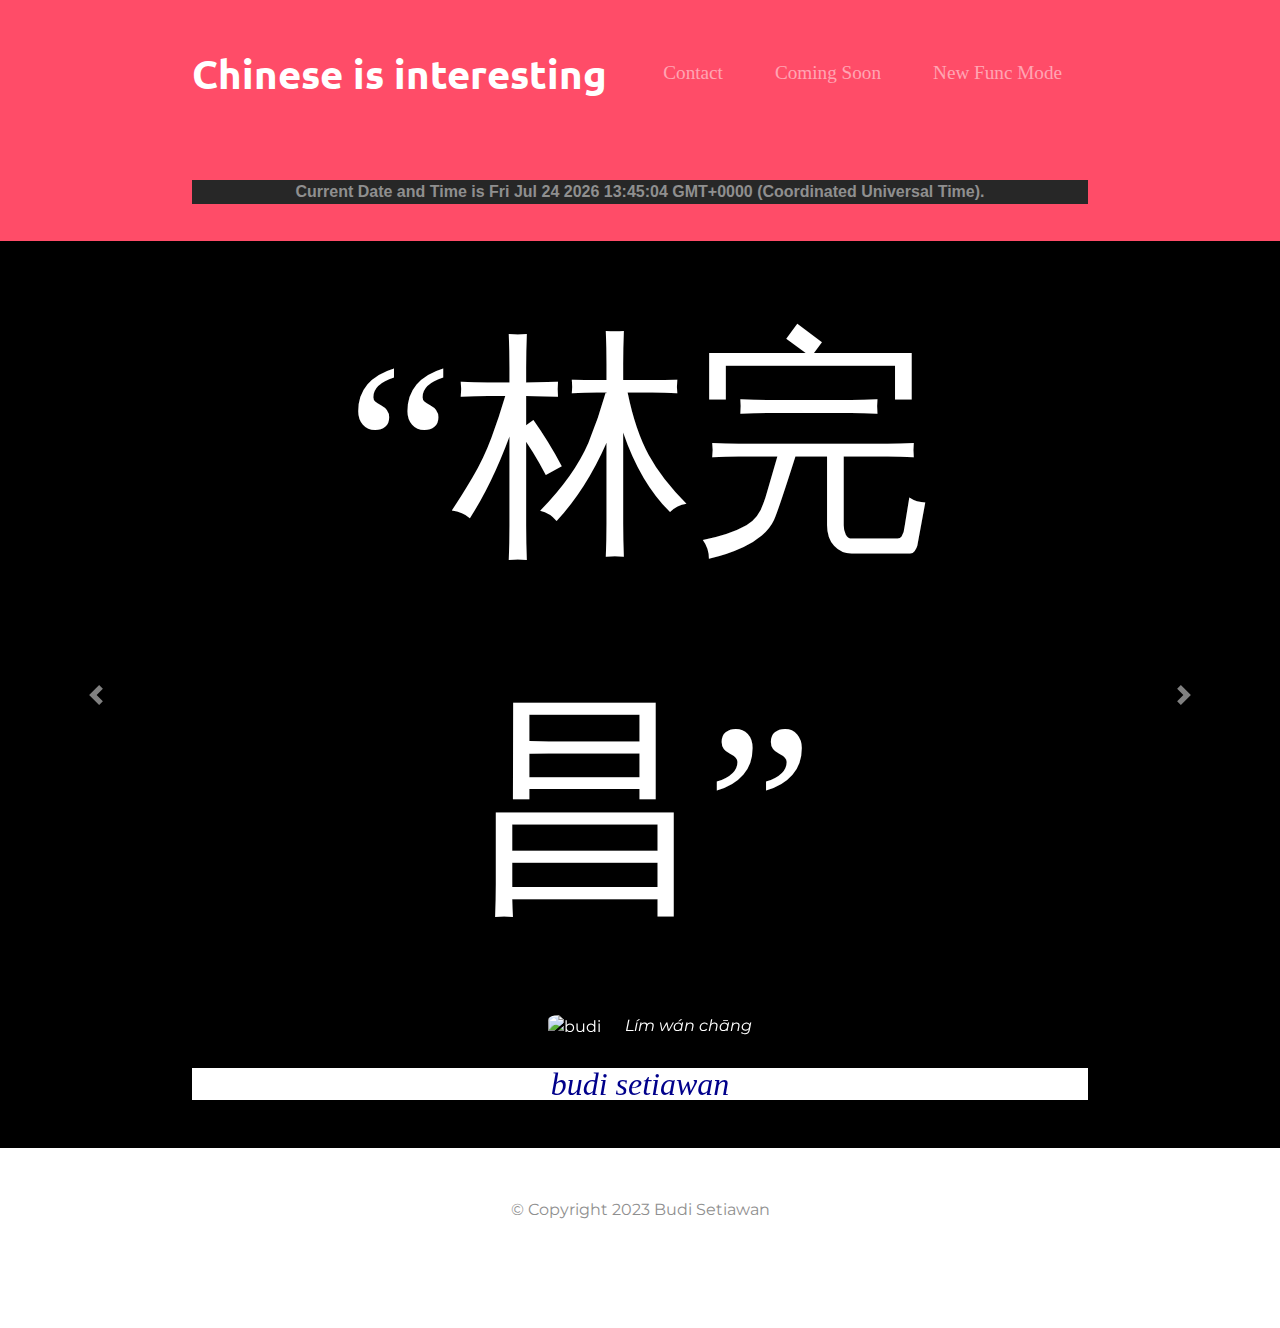
==== commit 66f1b699: "update" ====
--- a/index1.html
+++ b/index1.html
@@ -1324,6 +1324,426 @@
 <div class="carousel-item container-fluid">
 <img class="testimonial-image2" src="http://bishun.strokeorder.info/characters/384274.gif" alt="budi">
 </div>
+<div class="carousel-item container-fluid">
+<h2 class="testimonial-text1" >“只” </h2>
+<img class="testimonial-image1" src="http://bishun.strokeorder.info/characters/586560.gif" alt="budi">
+<em>only/just</em>
+<div class="carousel-caption d-none d-md-block">
+<h2 class="testimonial-text3" >最 高 气温 只 有 8 度.</h2>
+</div></div>
+<div class="carousel-item container-fluid">
+<h2 class="testimonial-text2">“只”</h2>
+<img class="testimonial-image2" src="http://bishun.strokeorder.info/characters/586560.gif" alt="budi">
+<em>Zhǐ</em></div>
+<div class="carousel-item container-fluid">
+<img class="testimonial-image2" src="http://bishun.strokeorder.info/characters/586560.gif" alt="budi">
+</div>
+<div class="carousel-item container-fluid">
+<h2 class="testimonial-text1" >“冷” </h2>
+<img class="testimonial-image1" src="http://bishun.strokeorder.info/characters/151882.gif" alt="budi">
+<em>cold</em>
+<div class="carousel-caption d-none d-md-block">
+<h2 class="testimonial-text3" >今天 的 气温 比 昨天 冷。</h2>
+</div></div>
+<div class="carousel-item container-fluid">
+<h2 class="testimonial-text2">“冷”</h2>
+<img class="testimonial-image2" src="http://bishun.strokeorder.info/characters/151882.gif" alt="budi">
+<em>Lěng</em></div>
+<div class="carousel-item container-fluid">
+<img class="testimonial-image2" src="http://bishun.strokeorder.info/characters/151882.gif" alt="budi">
+</div>
+<div class="carousel-item container-fluid">
+<h2 class="testimonial-text1" >“比” </h2>
+<img class="testimonial-image1" src="http://bishun.strokeorder.info/characters/609006.gif" alt="budi">
+<em>compare to</em>
+<div class="carousel-caption d-none d-md-block">
+<h2 class="testimonial-text3" >爸爸 比 妈妈 高.</h2>
+</div></div>
+<div class="carousel-item container-fluid">
+<h2 class="testimonial-text2">“比”</h2>
+<img class="testimonial-image2" src="http://bishun.strokeorder.info/characters/609006.gif" alt="budi">
+<em>bǐ</em></div>
+<div class="carousel-item container-fluid">
+<img class="testimonial-image2" src="http://bishun.strokeorder.info/characters/609006.gif" alt="budi">
+</div>
+<div class="carousel-item container-fluid">
+<h2 class="testimonial-text1" >“气温” </h2>
+<img class="testimonial-image1" src="http://bishun.strokeorder.info/characters/534394.gif" alt="budi">
+<em>temperature</em>
+<div class="carousel-caption d-none d-md-block">
+<h2 class="testimonial-text3" >今天 的 气温 比 昨天 冷。</h2>
+</div></div>
+<div class="carousel-item container-fluid">
+<h2 class="testimonial-text2">“气温”</h2>
+<img class="testimonial-image2" src="http://bishun.strokeorder.info/characters/534394.gif" alt="budi">
+<em>Qìwēn</em></div>
+<div class="carousel-item container-fluid">
+<img class="testimonial-image2" src="http://bishun.strokeorder.info/characters/534394.gif" alt="budi">
+</div>
+<div class="carousel-item container-fluid">
+<h2 class="testimonial-text1" >“低” </h2>
+<img class="testimonial-image1" src="http://bishun.strokeorder.info/characters/275022.gif" alt="budi">
+<em>low</em>
+<div class="carousel-caption d-none d-md-block">
+<h2 class="testimonial-text3" >最 低 气温 为 25 度.</h2>
+</div></div>
+<div class="carousel-item container-fluid">
+<h2 class="testimonial-text2">“低”</h2>
+<img class="testimonial-image2" src="http://bishun.strokeorder.info/characters/275022.gif" alt="budi">
+<em>Dī</em></div>
+<div class="carousel-item container-fluid">
+<img class="testimonial-image2" src="http://bishun.strokeorder.info/characters/275022.gif" alt="budi">
+</div>
+<div class="carousel-item container-fluid">
+<h2 class="testimonial-text1" >“零下” </h2>
+<img class="testimonial-image1" src="http://bishun.strokeorder.info/characters/326302.gif" alt="budi">
+<em>below zero</em>
+<div class="carousel-caption d-none d-md-block">
+<h2 class="testimonial-text3" >今天 纽约 零下 5 度。</h2>
+</div></div>
+<div class="carousel-item container-fluid">
+<h2 class="testimonial-text2">“零下”</h2>
+<img class="testimonial-image2" src="http://bishun.strokeorder.info/characters/326302.gif" alt="budi">
+<em>Língxià</em></div>
+<div class="carousel-item container-fluid">
+<img class="testimonial-image2" src="http://bishun.strokeorder.info/characters/326302.gif" alt="budi">
+</div>
+<div class="carousel-item container-fluid">
+<h2 class="testimonial-text1" >“零上” </h2>
+<img class="testimonial-image1" src="http://bishun.strokeorder.info/characters/326302.gif" alt="budi">
+<em>above zero</em>
+<div class="carousel-caption d-none d-md-block">
+<h2 class="testimonial-text3" >天气 预报 说 明天 纽约 的 气温 零上 5 度。</h2>
+</div></div>
+<div class="carousel-item container-fluid">
+<h2 class="testimonial-text2">“零上”</h2>
+<img class="testimonial-image2" src="http://bishun.strokeorder.info/characters/326302.gif" alt="budi">
+<em>Língshàng</em></div>
+<div class="carousel-item container-fluid">
+<img class="testimonial-image2" src="http://bishun.strokeorder.info/characters/326302.gif" alt="budi">
+</div>
+<div class="carousel-item container-fluid">
+<h2 class="testimonial-text1" >“还” </h2>
+<img class="testimonial-image1" src="http://bishun.strokeorder.info/characters/440812.gif" alt="budi">
+<em>still (for comparing)</em>
+<div class="carousel-caption d-none d-md-block">
+<h2 class="testimonial-text3" >Singapore 比 Jakarta 还 热。</h2>
+</div></div>
+<div class="carousel-item container-fluid">
+<h2 class="testimonial-text2">“还”</h2>
+<img class="testimonial-image2" src="http://bishun.strokeorder.info/characters/440812.gif" alt="budi">
+<em>Hái</em></div>
+<div class="carousel-item container-fluid">
+<img class="testimonial-image2" src="http://bishun.strokeorder.info/characters/440812.gif" alt="budi">
+</div>
+<div class="carousel-item container-fluid">
+<h2 class="testimonial-text1" >“别..了” </h2>
+<img class="testimonial-image1" src="http://bishun.strokeorder.info/characters/867132.gif" alt="budi">
+<em>don't</em>
+<div class="carousel-caption d-none d-md-block">
+<h2 class="testimonial-text3" >呆在 家 里，别 感冒 了。</h2>
+</div></div>
+<div class="carousel-item container-fluid">
+<h2 class="testimonial-text2">“别..了”</h2>
+<img class="testimonial-image2" src="http://bishun.strokeorder.info/characters/867132.gif" alt="budi">
+<em>Bié..le</em></div>
+<div class="carousel-item container-fluid">
+<img class="testimonial-image2" src="http://bishun.strokeorder.info/characters/867132.gif" alt="budi">
+</div>
+<div class="carousel-item container-fluid">
+<h2 class="testimonial-text1" >“天气” </h2>
+<img class="testimonial-image1" src="http://bishun.strokeorder.info/characters/156302.gif" alt="budi">
+<em>weather</em>
+<div class="carousel-caption d-none d-md-block">
+<h2 class="testimonial-text3" >今天 天气 怎么样？</h2>
+</div></div>
+<div class="carousel-item container-fluid">
+<h2 class="testimonial-text2">“天气”</h2>
+<img class="testimonial-image2" src="http://bishun.strokeorder.info/characters/156302.gif" alt="budi">
+<em>Tiānqì</em></div>
+<div class="carousel-item container-fluid">
+<img class="testimonial-image2" src="http://bishun.strokeorder.info/characters/156302.gif" alt="budi">
+</div>
+<div class="carousel-item container-fluid">
+<h2 class="testimonial-text1" >“预报” </h2>
+<img class="testimonial-image1" src="http://bishun.strokeorder.info/characters/725617.gif" alt="budi">
+<em>forcast</em>
+<div class="carousel-caption d-none d-md-block">
+<h2 class="testimonial-text3" >天气预报说</h2>
+</div></div>
+<div class="carousel-item container-fluid">
+<h2 class="testimonial-text2">“预报”</h2>
+<img class="testimonial-image2" src="http://bishun.strokeorder.info/characters/725617.gif" alt="budi">
+<em>Yùbào</em></div>
+<div class="carousel-item container-fluid">
+<img class="testimonial-image2" src="http://bishun.strokeorder.info/characters/725617.gif" alt="budi">
+</div>
+<div class="carousel-item container-fluid">
+<h2 class="testimonial-text1" >“阴” </h2>
+<img class="testimonial-image1" src="http://bishun.strokeorder.info/characters/917097.gif" alt="budi">
+<em>overcast</em>
+<div class="carousel-caption d-none d-md-block">
+<h2 class="testimonial-text3" >今天阴</h2>
+</div></div>
+<div class="carousel-item container-fluid">
+<h2 class="testimonial-text2">“阴”</h2>
+<img class="testimonial-image2" src="http://bishun.strokeorder.info/characters/917097.gif" alt="budi">
+<em>yīn</em></div>
+<div class="carousel-item container-fluid">
+<img class="testimonial-image2" src="http://bishun.strokeorder.info/characters/917097.gif" alt="budi">
+</div>
+<div class="carousel-item container-fluid">
+<h2 class="testimonial-text1" >“级” </h2>
+<img class="testimonial-image1" src="http://bishun.strokeorder.info/characters/110328.gif" alt="budi">
+<em>level</em>
+<div class="carousel-caption d-none d-md-block">
+<h2 class="testimonial-text3" >今天阴</h2>
+</div></div>
+<div class="carousel-item container-fluid">
+<h2 class="testimonial-text2">“级”</h2>
+<img class="testimonial-image2" src="http://bishun.strokeorder.info/characters/110328.gif" alt="budi">
+<em>Jí</em></div>
+<div class="carousel-item container-fluid">
+<img class="testimonial-image2" src="http://bishun.strokeorder.info/characters/110328.gif" alt="budi">
+</div>
+<div class="carousel-item container-fluid">
+<h2 class="testimonial-text1" >“穿” </h2>
+<img class="testimonial-image1" src="http://bishun.strokeorder.info/characters/662467.gif" alt="budi">
+<em>to wear</em>
+<div class="carousel-caption d-none d-md-block">
+<h2 class="testimonial-text3" >明天要多穿点儿衣服.</h2>
+</div></div>
+<div class="carousel-item container-fluid">
+<h2 class="testimonial-text2">“穿”</h2>
+<img class="testimonial-image2" src="http://bishun.strokeorder.info/characters/662467.gif" alt="budi">
+<em>Chuān</em></div>
+<div class="carousel-item container-fluid">
+<img class="testimonial-image2" src="http://bishun.strokeorder.info/characters/662467.gif" alt="budi">
+</div>
+<div class="carousel-item container-fluid">
+<h2 class="testimonial-text1" >“岛” </h2>
+<img class="testimonial-image1" src="http://bishun.strokeorder.info/characters/689159.gif" alt="budi">
+<em>island</em>
+<div class="carousel-caption d-none d-md-block">
+<h2 class="testimonial-text3" >Bali 岛 非常 美丽.</h2>
+</div></div>
+<div class="carousel-item container-fluid">
+<h2 class="testimonial-text2">“岛”</h2>
+<img class="testimonial-image2" src="http://bishun.strokeorder.info/characters/689159.gif" alt="budi">
+<em>dǎo</em></div>
+<div class="carousel-item container-fluid">
+<img class="testimonial-image2" src="http://bishun.strokeorder.info/characters/689159.gif" alt="budi">
+</div>
+<div class="carousel-item container-fluid">
+<h2 class="testimonial-text1" >“下雨” </h2>
+<img class="testimonial-image1" src="http://bishun.strokeorder.info/characters/593408.gif" alt="budi">
+<em>rain</em>
+<div class="carousel-caption d-none d-md-block">
+<h2 class="testimonial-text3" >天气下雨.</h2>
+</div></div>
+<div class="carousel-item container-fluid">
+<h2 class="testimonial-text2">“下雨”</h2>
+<img class="testimonial-image2" src="http://bishun.strokeorder.info/characters/593408.gif" alt="budi">
+<em>Xià yǔ</em></div>
+<div class="carousel-item container-fluid">
+<img class="testimonial-image2" src="http://bishun.strokeorder.info/characters/593408.gif" alt="budi">
+</div>
+<div class="carousel-item container-fluid">
+<h2 class="testimonial-text1" >“多云” </h2>
+<img class="testimonial-image1" src="http://bishun.strokeorder.info/characters/346894.gif" alt="budi">
+<em>cloudy</em>
+<div class="carousel-caption d-none d-md-block">
+<h2 class="testimonial-text3" >天气多云.</h2>
+</div></div>
+<div class="carousel-item container-fluid">
+<h2 class="testimonial-text2">“多云”</h2>
+<img class="testimonial-image2" src="http://bishun.strokeorder.info/characters/346894.gif" alt="budi">
+<em>Duōyún</em></div>
+<div class="carousel-item container-fluid">
+<img class="testimonial-image2" src="http://bishun.strokeorder.info/characters/346894.gif" alt="budi">
+</div>
+<div class="carousel-item container-fluid">
+<h2 class="testimonial-text1" >“下雪” </h2>
+<img class="testimonial-image1" src="http://bishun.strokeorder.info/characters/307482.gif" alt="budi">
+<em>snowing</em>
+<div class="carousel-caption d-none d-md-block">
+<h2 class="testimonial-text3" >天气下雪.</h2>
+</div></div>
+<div class="carousel-item container-fluid">
+<h2 class="testimonial-text2">“下雪”</h2>
+<img class="testimonial-image2" src="http://bishun.strokeorder.info/characters/307482.gif" alt="budi">
+<em>Xià xuě</em></div>
+<div class="carousel-item container-fluid">
+<img class="testimonial-image2" src="http://bishun.strokeorder.info/characters/307482.gif" alt="budi">
+</div>
+<div class="carousel-item container-fluid">
+<h2 class="testimonial-text1" >“晴天” </h2>
+<img class="testimonial-image1" src="http://bishun.strokeorder.info/characters/300741.gif" alt="budi">
+<em>clear day</em>
+<div class="carousel-caption d-none d-md-block">
+<h2 class="testimonial-text3" >天气晴天.</h2>
+</div></div>
+<div class="carousel-item container-fluid">
+<h2 class="testimonial-text2">“晴天”</h2>
+<img class="testimonial-image2" src="http://bishun.strokeorder.info/characters/300741.gif" alt="budi">
+<em>Qíngtiān</em></div>
+<div class="carousel-item container-fluid">
+<img class="testimonial-image2" src="http://bishun.strokeorder.info/characters/300741.gif" alt="budi">
+</div>
+<div class="carousel-item container-fluid">
+<h2 class="testimonial-text1" >“季节” </h2>
+<img class="testimonial-image1" src="http://bishun.strokeorder.info/characters/679044.gif" alt="budi">
+<em>season</em>
+<div class="carousel-caption d-none d-md-block">
+<h2 class="testimonial-text3" >你 喜欢 什么 季节?</h2>
+</div></div>
+<div class="carousel-item container-fluid">
+<h2 class="testimonial-text2">“季节”</h2>
+<img class="testimonial-image2" src="http://bishun.strokeorder.info/characters/679044.gif" alt="budi">
+<em>Jìjié</em></div>
+<div class="carousel-item container-fluid">
+<img class="testimonial-image2" src="http://bishun.strokeorder.info/characters/679044.gif" alt="budi">
+</div>
+<div class="carousel-item container-fluid">
+<h2 class="testimonial-text1" >“春天” </h2>
+<img class="testimonial-image1" src="http://bishun.strokeorder.info/characters/298710.gif" alt="budi">
+<em>spring</em>
+<div class="carousel-caption d-none d-md-block">
+<h2 class="testimonial-text3" >这个 月 是 春天.今年 3月 2日 到 5月 31日为春天.</h2>
+</div></div>
+<div class="carousel-item container-fluid">
+<h2 class="testimonial-text2">“春天”</h2>
+<img class="testimonial-image2" src="http://bishun.strokeorder.info/characters/298710.gif" alt="budi">
+<em>Chūntiān</em></div>
+<div class="carousel-item container-fluid">
+<img class="testimonial-image2" src="http://bishun.strokeorder.info/characters/298710.gif" alt="budi">
+</div>
+<div class="carousel-item container-fluid">
+<h2 class="testimonial-text1" >“夏天” </h2>
+<img class="testimonial-image1" src="http://bishun.strokeorder.info/characters/217875.gif" alt="budi">
+<em>summer</em>
+<div class="carousel-caption d-none d-md-block">
+<h2 class="testimonial-text3" >6月 1日 到 8月 30日为夏天.</h2>
+</div></div>
+<div class="carousel-item container-fluid">
+<h2 class="testimonial-text2">“夏天”</h2>
+<img class="testimonial-image2" src="http://bishun.strokeorder.info/characters/217875.gif" alt="budi">
+<em>Xiàtiān</em></div>
+<div class="carousel-item container-fluid">
+<img class="testimonial-image2" src="http://bishun.strokeorder.info/characters/217875.gif" alt="budi">
+</div>
+<div class="carousel-item container-fluid">
+<h2 class="testimonial-text1" >“冬天” </h2>
+<img class="testimonial-image1" src="http://bishun.strokeorder.info/characters/859121.gif" alt="budi">
+<em>winter</em>
+<div class="carousel-caption d-none d-md-block">
+<h2 class="testimonial-text3" >11月30日 到 2021年2月28日为冬季。</h2>
+</div></div>
+<div class="carousel-item container-fluid">
+<h2 class="testimonial-text2">“冬天”</h2>
+<img class="testimonial-image2" src="http://bishun.strokeorder.info/characters/859121.gif" alt="budi">
+<em>Dōngtiān</em></div>
+<div class="carousel-item container-fluid">
+<img class="testimonial-image2" src="http://bishun.strokeorder.info/characters/859121.gif" alt="budi">
+</div>
+<div class="carousel-item container-fluid">
+<h2 class="testimonial-text1" >“秋天” </h2>
+<img class="testimonial-image1" src="http://bishun.strokeorder.info/characters/240521.gif" alt="budi">
+<em>autumn</em>
+<div class="carousel-caption d-none d-md-block">
+<h2 class="testimonial-text3" >8月 31日 到 11月 29日为秋天.</h2>
+</div></div>
+<div class="carousel-item container-fluid">
+<h2 class="testimonial-text2">“秋天”</h2>
+<img class="testimonial-image2" src="http://bishun.strokeorder.info/characters/240521.gif" alt="budi">
+<em>Qiūtiān</em></div>
+<div class="carousel-item container-fluid">
+<img class="testimonial-image2" src="http://bishun.strokeorder.info/characters/240521.gif" alt="budi">
+</div>
+<div class="carousel-item container-fluid">
+<h2 class="testimonial-text1" >“秋天” </h2>
+<img class="testimonial-image1" src="http://bishun.strokeorder.info/characters/240521.gif" alt="budi">
+<em>autumn</em>
+<div class="carousel-caption d-none d-md-block">
+<h2 class="testimonial-text3" >秋天刮大风了.</h2>
+</div></div>
+<div class="carousel-item container-fluid">
+<h2 class="testimonial-text2">“秋天”</h2>
+<img class="testimonial-image2" src="http://bishun.strokeorder.info/characters/240521.gif" alt="budi">
+<em>Qiūtiān</em></div>
+<div class="carousel-item container-fluid">
+<img class="testimonial-image2" src="http://bishun.strokeorder.info/characters/240521.gif" alt="budi">
+</div>
+<div class="carousel-item container-fluid">
+<h2 class="testimonial-text1" >“刮” </h2>
+<img class="testimonial-image1" src="http://bishun.strokeorder.info/characters/607227.gif" alt="budi">
+<em>blow</em>
+<div class="carousel-caption d-none d-md-block">
+<h2 class="testimonial-text3" >请关门! 别让风刮开.</h2>
+</div></div>
+<div class="carousel-item container-fluid">
+<h2 class="testimonial-text2">“刮”</h2>
+<img class="testimonial-image2" src="http://bishun.strokeorder.info/characters/607227.gif" alt="budi">
+<em>Guā</em></div>
+<div class="carousel-item container-fluid">
+<img class="testimonial-image2" src="http://bishun.strokeorder.info/characters/607227.gif" alt="budi">
+</div>
+<div class="carousel-item container-fluid">
+<h2 class="testimonial-text1" >“家乡” </h2>
+<img class="testimonial-image1" src="http://bishun.strokeorder.info/characters/118003.gif" alt="budi">
+<em>hometown</em>
+<div class="carousel-caption d-none d-md-block">
+<h2 class="testimonial-text3" >我 很想 我的 家乡.</h2>
+</div></div>
+<div class="carousel-item container-fluid">
+<h2 class="testimonial-text2">“家乡”</h2>
+<img class="testimonial-image2" src="http://bishun.strokeorder.info/characters/118003.gif" alt="budi">
+<em>Jiāxiāng</em></div>
+<div class="carousel-item container-fluid">
+<img class="testimonial-image2" src="http://bishun.strokeorder.info/characters/118003.gif" alt="budi">
+</div>
+<div class="carousel-item container-fluid">
+<h2 class="testimonial-text1" >“家乡” </h2>
+<img class="testimonial-image1" src="http://bishun.strokeorder.info/characters/118003.gif" alt="budi">
+<em>hometown</em>
+<div class="carousel-caption d-none d-md-block">
+<h2 class="testimonial-text3" >我的 家乡 冬天 不 太 冷.</h2>
+</div></div>
+<div class="carousel-item container-fluid">
+<h2 class="testimonial-text2">“家乡”</h2>
+<img class="testimonial-image2" src="http://bishun.strokeorder.info/characters/118003.gif" alt="budi">
+<em>Jiāxiāng</em></div>
+<div class="carousel-item container-fluid">
+<img class="testimonial-image2" src="http://bishun.strokeorder.info/characters/118003.gif" alt="budi">
+</div>
+<div class="carousel-item container-fluid">
+<h2 class="testimonial-text1" >“暖和” </h2>
+<img class="testimonial-image1" src="http://bishun.strokeorder.info/characters/922272.gif" alt="budi">
+<em>warm</em>
+<div class="carousel-caption d-none d-md-block">
+<h2 class="testimonial-text3" >我的 家乡 夏天 很 暖和(warm).</h2>
+</div></div>
+<div class="carousel-item container-fluid">
+<h2 class="testimonial-text2">“暖和”</h2>
+<img class="testimonial-image2" src="http://bishun.strokeorder.info/characters/922272.gif" alt="budi">
+<em>Nuǎnhuo</em></div>
+<div class="carousel-item container-fluid">
+<img class="testimonial-image2" src="http://bishun.strokeorder.info/characters/922272.gif" alt="budi">
+</div>
+<div class="carousel-item container-fluid">
+<h2 class="testimonial-text1" >“凉快” </h2>
+<img class="testimonial-image1" src="http://bishun.strokeorder.info/characters/837432.gif" alt="budi">
+<em>cool</em>
+<div class="carousel-caption d-none d-md-block">
+<h2 class="testimonial-text3" >我 觉得 秋天 (fall) 很 凉快(cooling).</h2>
+</div></div>
+<div class="carousel-item container-fluid">
+<h2 class="testimonial-text2">“凉快”</h2>
+<img class="testimonial-image2" src="http://bishun.strokeorder.info/characters/837432.gif" alt="budi">
+<em>liángkuai</em></div>
+<div class="carousel-item container-fluid">
+<img class="testimonial-image2" src="http://bishun.strokeorder.info/characters/837432.gif" alt="budi">
+</div>
 
 
                 <div class="carousel-item container-fluid" data-interval="6000">
